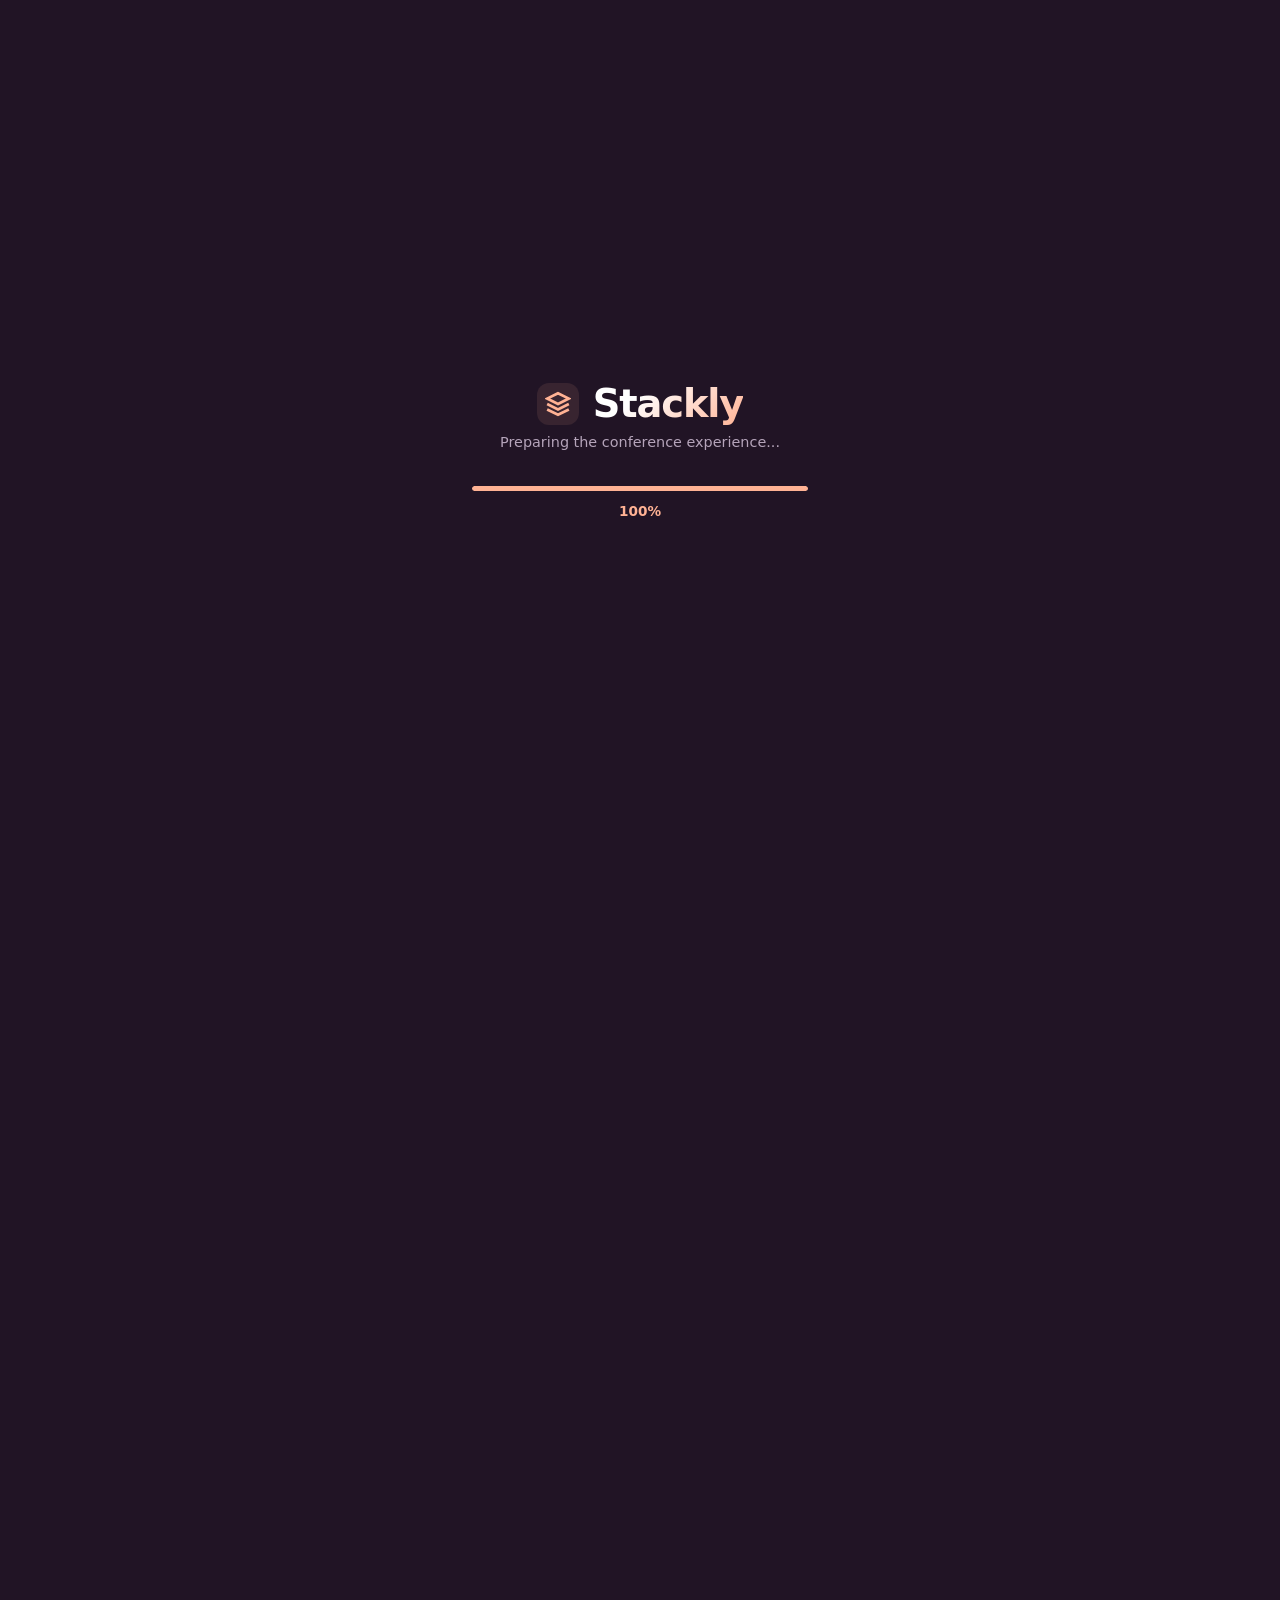
==== index.html @ a10da37a "Initial commit" ====
<!DOCTYPE html>
<html lang="en">
<head>
    <meta charset="UTF-8">
    <meta name="viewport" content="width=device-width, initial-scale=1.0">
    <title>Stackly - Event Experience</title>
    <link rel="stylesheet" href="style.css">
</head>
<body>
    <!-- Floating Vector Icons Background -->
    <div class="floating-icons-container">
        <svg class="float-icon icon-1" viewBox="0 0 24 24" fill="none" stroke="currentColor" stroke-width="1.5"><path d="M16 18l6-6-6-6M8 6l-6 6 6 6"/></svg>
        <svg class="float-icon icon-2" viewBox="0 0 24 24" fill="none" stroke="currentColor" stroke-width="1.5"><ellipse cx="12" cy="5" rx="9" ry="3"/><path d="M21 12c0 1.66-4 3-9 3s-9-1.34-9-3"/><path d="M3 5v14c0 1.66 4 3 9 3s9-1.34 9-3V5"/></svg>
        <svg class="float-icon icon-3" viewBox="0 0 24 24" fill="none" stroke="currentColor" stroke-width="1.5"><path d="M12 2L2 7l10 5 10-5-10-5zM2 17l10 5 10-5M2 12l10 5 10-5"/></svg>
        <svg class="float-icon icon-4" viewBox="0 0 24 24" fill="none" stroke="currentColor" stroke-width="1.5"><rect x="2" y="2" width="20" height="8" rx="2" ry="2"/><rect x="2" y="14" width="20" height="8" rx="2" ry="2"/><line x1="6" y1="6" x2="6.01" y2="6"/><line x1="6" y1="18" x2="6.01" y2="18"/></svg>
        <svg class="float-icon icon-5" viewBox="0 0 24 24" fill="none" stroke="currentColor" stroke-width="1.5"><path d="M13 2L3 14h9l-1 8 10-12h-9l1-8z"/></svg>
    </div>

    <!-- Preloader Overlay View -->
    <div class="preloader-overlay" id="preloaderOverlay">
        <div class="loader-content">
            <div class="brand-wrapper">
                <div class="brand-logo-loader">
                    <svg viewBox="0 0 24 24" fill="none" stroke="#FFB294" stroke-width="2.5"><path d="M12 2L2 7l10 5 10-5-10-5zM2 17l10 5 10-5M2 12l10 5 10-5"/></svg>
                </div>
                <h1 class="brand-name-loader">Stackly</h1>
            </div>
            <p class="loading-status">Preparing the conference experience...</p>
            <div class="progress-bar-container">
                <div class="progress-bar-fill" id="progressFill"></div>
            </div>
            <div class="percentage" id="percentageText">0%</div>
        </div>
    </div>

    <!-- Main Workspace (Hidden Initially, Revealed Post-Load) -->
    <div class="app-workspace" id="appWorkspace">
        <!-- Floating Transparent Header -->
        <header class="main-header">
            <div class="header-inner">
                <!-- Brand Logo (Img tag references the page loop) -->
                <a href="#" class="logo-link" onclick="window.location.reload(); return false;">
                    <img src="data:image/svg+xml;utf8,<svg xmlns='http://w3.org' viewBox='0 0 24 24' fill='none' stroke='%23FFB294' stroke-width='2.5'><path d='M12 2L2 7l10 5 10-5-10-5zM2 17l10 5 10-5M2 12l10 5 10-5'/></svg>" alt="Stackly Logo" class="brand-img">
                    <span class="brand-logo-text">Stackly</span>
                </a>

                <!-- Responsive Navigation Drawer -->
                <nav class="nav-menu-container" id="navMenuContainer">
                    <ul class="nav-list">
                        <li><a href="#home" class="nav-item active">Home</a></li>
                        <li><a href="#schedule" class="nav-item">Schedule</a></li>
                        <li><a href="#speakers" class="nav-item">Speakers</a></li>
                        <li><a href="#pricing" class="nav-item">Tickets</a></li>
                        <li><a href="#venue" class="nav-item">Venue</a></li>
                    </ul>
                </nav>

                <!-- Auth Action Workspace -->
                <div class="auth-wrapper">
                    <button class="auth-btn">Register Pass</button>
                    <!-- Mobile Hamburger Menu Button -->
                    <button class="hamburger-toggle" id="hamburgerToggle" aria-label="Toggle navigation Menu">
                        <span class="bar bar-top"></span>
                        <span class="bar bar-mid"></span>
                        <span class="bar bar-bot"></span>
                    </button>
                </div>
            </div>
        </header>

       
   

    <script>
document.addEventListener("DOMContentLoaded", () => {

    // =========================================================
    // 0. PRELOADER SCROLL LOCK
    // =========================================================
    // Prevent scrolling while the preloader is visible
    document.body.classList.add("preloader-active");


    // =========================================================
    // 1. DOM Elements Mapping
    // =========================================================
    const progressFill = document.getElementById("progressFill");
    const percentageText = document.getElementById("percentageText");
    const preloaderOverlay = document.getElementById("preloaderOverlay");
    const appWorkspace = document.getElementById("appWorkspace");


    // =========================================================
    // 2. Timeline Variables (2 Seconds)
    // =========================================================
    const duration = 2000;
    const intervalTime = 20;
    const totalSteps = duration / intervalTime;
    let currentStep = 0;


    // =========================================================
    // 3. Preloader Progress Loop Execution
    // =========================================================
    const loadingInterval = setInterval(() => {

        currentStep++;

        const progress = Math.min(
            (currentStep / totalSteps) * 100,
            100
        );


        // Update progress bar
        if (progressFill) {
            progressFill.style.width = `${progress}%`;
        }


        // Update percentage
        if (percentageText) {
            percentageText.textContent = `${Math.floor(progress)}%`;
        }


        // =====================================================
        // Loading Complete
        // =====================================================
        if (currentStep >= totalSteps) {

            clearInterval(loadingInterval);


            // Small delay before starting exit animation
            setTimeout(() => {

                // Fade and slightly scale the preloader
                if (preloaderOverlay) {

                    preloaderOverlay.style.opacity = "0";
                    preloaderOverlay.style.transform = "scale(1.03)";
                }


                // Wait for fade animation to complete
                setTimeout(() => {

                    // Remove preloader from display
                    if (preloaderOverlay) {
                        preloaderOverlay.style.display = "none";
                    }


                    // =================================================
                    // ENABLE PAGE SCROLLING
                    // =================================================
                    document.body.classList.remove("preloader-active");
                    document.body.classList.add("preloader-finished");


                    // =================================================
                    // REVEAL MAIN WORKSPACE
                    // =================================================
                    if (appWorkspace) {

                        appWorkspace.style.opacity = "1";

                        // Trigger feature card reveal animation
                        initializeHeroFeatures();
                    }

                }, 500);

            }, 150);
        }

    }, intervalTime);


    // =========================================================
    // 4. Staggered Feature Entry Sequence
    // =========================================================
    function initializeHeroFeatures() {

        const cards = document.querySelectorAll(".feature-card");


        cards.forEach((card, index) => {

            setTimeout(() => {

                card.classList.add("reveal");

            }, (index + 1) * 200);

        });
    }


    // =========================================================
    // 5. Navigation Menu Active & Mobile Toggle Logic
    // =========================================================
    const navItems = document.querySelectorAll(".nav-item");
    const hamburgerToggle = document.getElementById("hamburgerToggle");
    const navMenuContainer = document.getElementById("navMenuContainer");


    // =========================================================
    // Navigation Item Click
    // =========================================================
    navItems.forEach(item => {

        item.addEventListener("click", (e) => {

            // Remove active state from current item
            document
                .querySelector(".nav-item.active")
                ?.classList.remove("active");


            // Add active state to clicked item
            e.currentTarget.classList.add("active");


            // Close mobile navigation
            if (hamburgerToggle && navMenuContainer) {

                hamburgerToggle.classList.remove("open");
                navMenuContainer.classList.remove("open");
            }

        });

    });


    // =========================================================
    // 6. Mobile Hamburger Toggle
    // =========================================================
    if (hamburgerToggle && navMenuContainer) {

        hamburgerToggle.addEventListener("click", () => {

            hamburgerToggle.classList.toggle("open");
            navMenuContainer.classList.toggle("open");

        });

    }

});
    </script>

    

   <section class="hero-section">
    <div class="hero-container">
        <!-- Left Column: Word-by-word title and paragraph -->
        <div class="hero-text-content">
            <h1 class="hero-title">
                <span>Shifting</span> <span>Perspectives,</span> <span>Building</span> <span>Tomorrow</span>
            </h1>
            <p class="hero-paragraph">
                Join global engineering minds at Stackly 2026. Discover modern visual ecosystems, next-generation development lifecycles, and scalable design architectures built for tomorrow's open web.
            </p>
            <div class="hero-cta-group">
                <a href="#tickets" class="cta-btn cta-primary">Secure Access</a>
                <a href="#schedule" class="cta-btn cta-secondary">Explore Tracks</a>
            </div>
        </div>

        <!-- Right Column: Video Tag Showcase -->
        <div class="hero-visual-content">
            <div class="video-card-wrapper">
                <video class="hero-showcase-video" autoplay loop muted playsinline>
                    <source src="https://mixkit.co" type="video/mp4">
                    Your browser does not support the video tag.
                </video>
            </div>
        </div>
    </div>

    <!-- Bottom Features Grid (Vector Icons Reveal One-by-One) -->
    <div class="features-grid">
        <div class="feature-card">
            <div class="feature-icon-wrapper">
                <svg viewBox="0 0 24 24" fill="none" stroke="currentColor" stroke-width="2"><path d="M12 22c5.523 0 10-4.477 10-10S17.523 2 12 2 2 6.477 2 12s4.477 10 10 10z"/><path d="M12 6v6l4 2"/></svg>
            </div>
            <h3 class="feature-title">3 Days of Keynotes</h3>
            <p class="feature-desc">40+ speaker sessions spanning critical stack transformations.</p>
        </div>

        <div class="feature-card">
            <div class="feature-icon-wrapper">
                <svg viewBox="0 0 24 24" fill="none" stroke="currentColor" stroke-width="2"><path d="M17 21v-2a4 4 0 0 0-4-4H5a4 4 0 0 0-4 4v2"/><circle cx="9" cy="7" r="4"/><path d="M23 21v-2a4 4 0 0 0-3-3.87"/><path d="M16 3.13a4 4 0 0 1 0 7.75"/></svg>
            </div>
            <h3 class="feature-title">Global Networking</h3>
            <p class="feature-desc">Connect directly with 5,000+ enterprise software architects.</p>
        </div>

        <div class="feature-card">
            <div class="feature-icon-wrapper">
                <svg viewBox="0 0 24 24" fill="none" stroke="currentColor" stroke-width="2"><polyline points="22 12 18 12 15 21 9 3 6 12 2 12"/></svg>
            </div>
            <h3 class="feature-title">Interactive Labs</h3>
            <p class="feature-desc">Hands-on diagnostic hackathons led by production engineers.</p>
        </div>
    </div>
</section>

<style>
    /* Core Styling Rules (Ensure parent container font-family is 'Inter') */
.hero-section {
    display: flex;
    flex-direction: column;
    gap: 4rem;
    width: 100%;
    max-width: 1200px;
    margin: 0 auto;
    padding: 150px 0;
}

.hero-container {
    display: grid;
    grid-template-columns: 1.2fr 0.8fr;
    gap: 3rem;
    align-items: center;
    width: 100%;
}

.hero-text-content {
    display: flex;
    flex-direction: column;
    align-items: flex-start;
}

/* Word-by-word bottom stagger animation setup */
.hero-title {
    font-size: 3.5rem;
    font-weight: 800;
    line-height: 1.1;
    letter-spacing: -0.04em;
    margin-bottom: 1.5rem;
    color: #ffffff;
    display: flex;
    flex-wrap: wrap;
    gap: 0 12px;
    overflow: hidden;
}

.hero-title span {
    display: inline-block;
    transform: translateY(100%);
    opacity: 0;
    background: linear-gradient(135deg, #ffffff 60%, #ffb294 100%);
    -webkit-background-clip: text;
    -webkit-text-fill-color: transparent;
    animation: wordReveal 0.6s cubic-bezier(0.16, 1, 0.3, 1) forwards;
}

.hero-title span:nth-child(1) { animation-delay: 0.1s; }
.hero-title span:nth-child(2) { animation-delay: 0.2s; }
.hero-title span:nth-child(3) { animation-delay: 0.3s; }
.hero-title span:nth-child(4) { animation-delay: 0.4s; }

@keyframes wordReveal {
    to { transform: translateY(0); opacity: 1; }
}

/* Paragraph Hover Slide Transformation */
.hero-paragraph {
    font-size: 1.1rem;
    line-height: 1.6;
    color: #b5a4ba;
    margin-bottom: 2.5rem;
    max-width: 560px;
    cursor: default;
    transition: color 0.3s ease, transform 0.3s ease;
}

.hero-paragraph:hover {
    color: #ffffff;
    transform: translateX(4px);
}

/* Floating Actions Area */
.hero-cta-group {
    display: flex;
    gap: 1.2rem;
}

.cta-btn {
    text-decoration: none;
    padding: 0.9rem 2rem;
    font-size: 1rem;
    font-weight: 600;
    border-radius: 50px;
    transition: all 0.4s cubic-bezier(0.16, 1, 0.3, 1);
    animation: subtleFloat 4s ease-in-out infinite alternate;
}

.cta-primary {
    background: #ffb294;
    color: #211425;
    box-shadow: 0 8px 24px rgba(255, 178, 148, 0.2);
}

.cta-primary:hover {
    transform: translateY(-4px);
    box-shadow: 0 12px 28px rgba(255, 178, 148, 0.4);
}

.cta-secondary {
    background: rgba(255, 255, 255, 0.03);
    color: #ffffff;
    border: 1px solid rgba(255, 255, 255, 0.1);
    animation-delay: 0.5s;
}

.cta-secondary:hover {
    background: rgba(255, 255, 255, 0.08);
    border-color: #ffb294;
    transform: translateY(-4px);
}

@keyframes subtleFloat {
    0% { transform: translateY(0px); }
    100% { transform: translateY(-6px); }
}

/* Video Wrapper Card */
.hero-visual-content {
    width: 100%;
}

.video-card-wrapper {
    border-radius: 20px;
    overflow: hidden;
    background: rgba(255, 255, 255, 0.02);
    border: 1px solid rgba(255, 255, 255, 0.05);
    box-shadow: 0 20px 50px rgba(0, 0, 0, 0.3);
    aspect-ratio: 4 / 3;
    display: flex;
}

.hero-showcase-video {
    width: 100%;
    height: 100%;
    object-fit: cover;
}

/* Features Staggered Grid Setup */
.features-grid {
    display: grid;
    grid-template-columns: repeat(3, 1fr);
    gap: 2rem;
    width: 100%;
}

.feature-card {
    background: rgba(255, 255, 255, 0.02);
    border: 1px solid rgba(255, 255, 255, 0.04);
    border-radius: 16px;
    padding: 2rem;
    opacity: 0;
    transform: translateY(24px);
}

.feature-card.reveal {
    opacity: 1;
    transform: translateY(0);
    transition: opacity 0.6s ease-out, transform 0.6s ease-out;
}

.feature-card:hover {
    background: rgba(255, 255, 255, 0.04);
    border-color: rgba(255, 178, 148, 0.2);
    transform: translateY(-4px);
}

.feature-icon-wrapper {
    width: 44px;
    height: 44px;
    background: rgba(255, 178, 148, 0.1);
    color: #ffb294;
    border-radius: 10px;
    display: flex;
    align-items: center;
    justify-content: center;
    margin-bottom: 1.2rem;
    padding: 10px;
}

.feature-title {
    font-size: 1.2rem;
    font-weight: 700;
    margin-bottom: 0.5rem;
    color: #ffffff;
}

.feature-desc {
    font-size: 0.95rem;
    color: #b5a4ba;
    line-height: 1.5;
}

/* Responsive Structural Breakpoints */
@media (max-width: 992px) {
    .hero-container { grid-template-columns: 1fr; gap: 3rem; }
    .hero-title { font-size: 3rem; }
    .hero-text-content { align-items: center; text-align: center; }
    .hero-paragraph { margin-left: auto; margin-right: auto; }
    .hero-cta-group { justify-content: center; }
}

@media (max-width: 768px) {
    .features-grid { grid-template-columns: 1fr; gap: 1.5rem; }
    .hero-title { font-size: 2.3rem; }
}

</style>

<script>
    // Execute card reveal trigger logic
function initializeHeroFeatures() {
    const cards = document.querySelectorAll('.feature-card');
    cards.forEach((card, index) => {
        setTimeout(() => {
            card.classList.add('reveal');
        }, (index + 1) * 200); // 200ms consecutive element delay
    });
}

// Call this function when the host layout container mounts or when the window loads
window.addEventListener("load", initializeHeroFeatures);

</script>

<section class="carousel-section">
    <!-- Letter-by-Letter Scroll Triggered Title -->
    <h2 class="scroll-title" id="scrollTitle">Featured Events</h2>

    <!-- Infinite Scrolling Viewport Container -->
    <div class="carousel-viewport">
        <div class="carousel-track">
            <!-- Set 1 of Images -->
            <div class="carousel-item">
                <img src="https://unsplash.com" alt="Event Open">
                <div class="item-overlay"><span>STK 2026</span></div>
            </div>
            <div class="carousel-item">
                <img src="https://unsplash.com" alt="Keynote Arena">
                <div class="item-overlay"><span>DEV CON</span></div>
            </div>
            <div class="carousel-item">
                <img src="https://unsplash.com" alt="Panel Discussion">
                <div class="item-overlay"><span>WEB STACK</span></div>
            </div>
            <div class="carousel-item">
                <img src="https://unsplash.com" alt="Workshop Session">
                <div class="item-overlay"><span>AI SUMMIT</span></div>
            </div>
            <div class="carousel-item">
                <img src="https://unsplash.com" alt="Cyber Security">
                <div class="item-overlay"><span>CYBER LAB</span></div>
            </div>
            <div class="carousel-item">
                <img src="https://unsplash.com" alt="Afterparty Concert">
                <div class="item-overlay"><span>NET GLOW</span></div>
            </div>

            <!-- Set 2 (Duplicate clone set for perfect zero-gap infinite looping loop) -->
            <div class="carousel-item">
                <img src="https://unsplash.com" alt="Event Open">
                <div class="item-overlay"><span>STK 2026</span></div>
            </div>
            <div class="carousel-item">
                <img src="https://unsplash.com" alt="Keynote Arena">
                <div class="item-overlay"><span>DEV CON</span></div>
            </div>
            <div class="carousel-item">
                <img src="https://unsplash.com" alt="Panel Discussion">
                <div class="item-overlay"><span>WEB STACK</span></div>
            </div>
            <div class="carousel-item">
                <img src="https://unsplash.com" alt="Workshop Session">
                <div class="item-overlay"><span>AI SUMMIT</span></div>
            </div>
            <div class="carousel-item">
                <img src="https://unsplash.com" alt="Cyber Security">
                <div class="item-overlay"><span>CYBER LAB</span></div>
            </div>
            <div class="carousel-item">
                <img src="https://unsplash.com" alt="Afterparty Concert">
                <div class="item-overlay"><span>NET GLOW</span></div>
            </div>
        </div>
    </div>
</section>
<style>
    /* Container Spacing Configurations */
.carousel-section {
    width: 100%;
    max-width: 100%;
    padding: 10px 0 30px 0; /* Exact padding requested */
    background: transparent;
    display: flex;
    flex-direction: column;
    align-items: center;
    gap: 2.5rem;
    overflow: hidden;
}

/* Scroll Animated Title Baseline */
.scroll-title {
    font-size: 2.5rem;
    font-weight: 800;
    letter-spacing: -0.03em;
    color: #ffffff;
    text-align: center;
    display: flex;
    flex-wrap: wrap;
    justify-content: center;
    gap: 0 2px;
}

.scroll-title span {
    display: inline-block;
    opacity: 0.1;
    transform: translateY(10px);
    transition: opacity 0.45s ease, transform 0.45s ease;
}

.scroll-title span.active {
    opacity: 1;
    transform: translateY(0);
    text-shadow: 0 0 15px rgba(255, 178, 148, 0.4);
}

/* Outer Shell Viewport Boundary Mask */
.carousel-viewport {
    width: 100%;
    overflow: hidden;
    position: relative;
    padding: 20px 0;
}

/* Continuous Horizontal Linear Track Loop Animation */
.carousel-track {
    display: flex;
    width: max-content;
    gap: 2rem;
    animation: infiniteScrollLoop 30s linear infinite;
}

@keyframes infiniteScrollLoop {
    0% { transform: translate3d(0, 0, 0); }
    100% { transform: translate3d(-50%, 0, 0); } /* Seamless duplicate shift transition */
}

/* Pauses continuous scroll completely on mouse container hover */
.carousel-track:hover {
    animation-play-state: paused;
}

/* Individual Circular Capsule Items */
.carousel-item {
    position: relative;
    width: 130px;
    height: 130px;
    border-radius: 50%;
    flex-shrink: 0;
    cursor: pointer;
    background-color: #1a0f1d;
    border: 3px solid rgba(255, 178, 148, 0.15);
    transition: transform 0.4s cubic-bezier(0.16, 1, 0.3, 1), opacity 0.4s ease, border-color 0.4s ease;
}

.carousel-item img {
    width: 100%;
    height: 100%;
    object-fit: cover;
    border-radius: 50%;
    display: block;
    transition: filter 0.4s ease;
    filter: brightness(0.5) grayscale(0.3);
}

/* Centered Text Overlay Shell */
.item-overlay {
    position: absolute;
    top: 0;
    left: 0;
    width: 100%;
    height: 100%;
    border-radius: 50%;
    display: flex;
    align-items: center;
    justify-content: center;
    z-index: 5;
    pointer-events: none;
}

.item-overlay span {
    color: #ffb294; /* Peach Accent Family */
    font-size: 0.85rem;
    font-weight: 800;
    letter-spacing: 0.06em;
    text-align: center;
    padding: 0 10px;
    white-space: normal;
    word-break: break-word;
    opacity: 0;
    transform: scale(0.85);
    transition: opacity 0.35s ease, transform 0.35s cubic-bezier(0.16, 1, 0.3, 1);
    text-shadow: 0 2px 8px rgba(0, 0, 0, 0.9);
}

/* Dimming Mask Applied Across Global Track Siblings */
.carousel-track:hover .carousel-item {
    opacity: 0.3;
}

/* Highlighting Active Hover Target Entity */
.carousel-track .carousel-item:hover {
    opacity: 1 !important;
    transform: scale(1.15);
    border-color: #ffb294;
    box-shadow: 0 0 25px rgba(255, 178, 148, 0.6);
}

.carousel-track .carousel-item:hover img {
    filter: brightness(0.9) grayscale(0);
}

.carousel-track .carousel-item:hover .item-overlay span {
    opacity: 1;
    transform: scale(1);
}

/* Responsive Scaling Breakpoints */
@media (max-width: 768px) {
    .carousel-section { padding: 40px 0 20px 0; }
    .carousel-item { width: 100px; height: 100px; }
    .item-overlay span { font-size: 0.75rem; }
    .scroll-title { font-size: 1.8rem; }
}

</style>

<script>
    document.addEventListener("DOMContentLoaded", () => {
    // 1. Staggered Character Parsing Engine
    const titleElement = document.getElementById("scrollTitle");
    if (titleElement) {
        const words = titleElement.textContent.split(" ");
        titleElement.textContent = ""; // Clear plain text block
        
        words.forEach((word, wIdx) => {
            const wordContainer = document.createElement("div");
            wordContainer.style.display = "inline-block";
            wordContainer.style.whiteSpace = "nowrap";
            
            [...word].forEach(char => {
                const span = document.createElement("span");
                span.textContent = char;
                wordContainer.appendChild(span);
            });
            
            titleElement.appendChild(wordContainer);
            
            // Append visual spaces between individual words
            if (wIdx < words.length - 1) {
                const space = document.createElement("span");
                space.innerHTML = "&nbsp;";
                titleElement.appendChild(space);
            }
        });
    }

    // 2. Window Scroll Position Intersection Evaluator
    const scrollContainer = document.querySelector(".content-body") || window;
    const targetSpans = document.querySelectorAll(".scroll-title span");

    function evaluateScrollReveal() {
        targetSpans.forEach((span, index) => {
            const rect = span.getBoundingClientRect();
            // Triggers transition state once elements clear bottom border bounds
            if (rect.top < window.innerHeight * 0.9) {
                setTimeout(() => {
                    span.classList.add("active");
                }, index * 35); // Constant speed animation index delay stepping
            }
        });
    }

    // Listener registrations across viewport scroll boundaries
    scrollContainer.addEventListener("scroll", evaluateScrollReveal);
    // Safety check execution pass to check for viewport items arriving initialized
    setTimeout(evaluateScrollReveal, 400);
});

</script>

<section class="services-section">
    <!-- Word-by-word Scroll Triggered Title -->
    <h2 class="services-title" id="servicesTitle">Our Event Formats</h2>

    <!-- Mosaic Grid Matrix (7 Cards, No Gaps) -->
    <div class="services-grid" id="servicesGrid">
        
        <!-- Card 1: Left Top -->
        <div class="service-card fly-left">
            <div class="card-image-wrapper">
                <img src="https://unsplash.com" alt="Tech Conferences">
                <div class="card-hover-overlay">
                    <a href="404.html" class="book-event-btn">Book Pass</a>
                </div>
            </div>
            <div class="card-info">
                <h3>Flagship Conferences</h3>
            </div>
        </div>

        <!-- Card 2: Center Top -->
        <div class="service-card fly-top">
            <div class="card-image-wrapper">
                <img src="https://unsplash.com" alt="Deep-Dive Seminars">
                <div class="card-hover-overlay">
                    <a href="404.html" class="book-event-btn">Book Pass</a>
                </div>
            </div>
            <div class="card-info">
                <h3>Technical Seminars</h3>
            </div>
        </div>

        <!-- Card 3: Right Top -->
        <div class="service-card fly-right">
            <div class="card-image-wrapper">
                <img src="https://unsplash.com" alt="Product Keynotes">
                <div class="card-hover-overlay">
                    <a href="404.html" class="book-event-btn">Book Pass</a>
                </div>
            </div>
            <div class="card-info">
                <h3>Product Keynotes</h3>
            </div>
        </div>

        <!-- Card 4: Left Mid -->
        <div class="service-card fly-left">
            <div class="card-image-wrapper">
                <img src="https://unsplash.com" alt="Networking Gala">
                <div class="card-hover-overlay">
                    <a href="404.html" class="book-event-btn">Book Pass</a>
                </div>
            </div>
            <div class="card-info">
                <h3>Networking Galas</h3>
            </div>
        </div>

        <!-- Card 5: Right Long Card -->
        <div class="service-card fly-right">
            <div class="card-image-wrapper">
                <img src="https://unsplash.com" alt="Hybrid Virtual Tracks">
                <div class="card-hover-overlay">
                    <a href="404.html" class="book-event-btn">Book Pass</a>
                </div>
            </div>
            <div class="card-info">
                <h3>Hybrid Global Tracks</h3>
            </div>
        </div>

        <!-- Card 6: Left Bottom -->
        <div class="service-card fly-bottom">
            <div class="card-image-wrapper">
                <img src="https://unsplash.com" alt="Custom Hackathons">
                <div class="card-hover-overlay">
                    <a href="404.html" class="book-event-btn">Book Pass</a>
                </div>
            </div>
            <div class="card-info">
                <h3>Custom Hackathons</h3>
            </div>
        </div>

        <!-- Card 7: Center Bottom (Fills the gap perfectly) -->
        <div class="service-card fly-bottom">
            <div class="card-image-wrapper">
                <img src="https://unsplash.com" alt="Enterprise Summits">
                <div class="card-hover-overlay">
                    <a href="404.html" class="book-event-btn">Book Pass</a>
                </div>
            </div>
            <div class="card-info">
                <h3>Enterprise Summits</h3>
            </div>
        </div>

    </div>
</section>

<style>
    /* Section Base Container Styling */
.services-section {
    width: 100%;
    max-width: 1200px;
    margin: 0 auto;
    padding: 50px 2rem 30px 2rem; /* Strict 50px top, 30px bottom padding constraints */
    background: transparent;
    display: flex;
    flex-direction: column;
    gap: 3rem;
    overflow: hidden;
    font-family: 'Inter', system-ui, sans-serif;
}

/* Word-by-word Reveal Header Style */
.services-title {
    font-size: 2.6rem;
    font-weight: 800;
    letter-spacing: -0.04em;
    color: #ffffff;
    text-align: center;
    display: flex;
    flex-wrap: wrap;
    justify-content: center;
    gap: 0 10px;
}

.services-title span {
    display: inline-block;
    opacity: 0;
    transform: translateY(20px);
    transition: opacity 0.5s cubic-bezier(0.16, 1, 0.3, 1), transform 0.5s cubic-bezier(0.16, 1, 0.3, 1);
    background: linear-gradient(135deg, #ffffff 40%, #ffb294 100%);
    -webkit-background-clip: text;
    -webkit-text-fill-color: transparent;
}

.services-title span.reveal {
    opacity: 1;
    transform: translateY(0);
}

/* Tight Continuous Grid Layout Framework */
.services-grid {
    display: grid;
    grid-template-columns: repeat(6, 1fr);
    grid-auto-rows: minmax(220px, auto);
    gap: 1.5rem;
    width: 100%;
}

/* Grid Cell Geometry Balancing Layout Formats */
.services-grid .service-card:nth-child(1) { grid-column: span 2; grid-row: span 2; }
.services-grid .service-card:nth-child(2) { grid-column: span 2; grid-row: span 1; }
.services-grid .service-card:nth-child(3) { grid-column: span 2; grid-row: span 1; }
.services-grid .service-card:nth-child(4) { grid-column: span 2; grid-row: span 1; }
.services-grid .service-card:nth-child(5) { grid-column: span 2; grid-row: span 2; }
.services-grid .service-card:nth-child(6) { grid-column: span 2; grid-row: span 1; }
.services-grid .service-card:nth-child(7) { grid-column: span 2; grid-row: span 1; } /* Locks centered perfectly in row 3 */

/* Card Element System Blueprint */
.service-card {
    background: rgba(255, 255, 255, 0.02);
    border: 1px solid rgba(255, 255, 255, 0.04);
    border-radius: 16px;
    overflow: hidden;
    display: flex;
    flex-direction: column;
    box-shadow: 0 10px 30px rgba(0, 0, 0, 0.2);
    transition: transform 0.4s cubic-bezier(0.16, 1, 0.3, 1), border-color 0.4s ease, box-shadow 0.4s ease;
    opacity: 0; /* Hidden initially for entrance scripts */
}

.card-image-wrapper {
    position: relative;
    width: 100%;
    flex: 1;
    height: 100%;
    min-height: 160px;
    overflow: hidden;
    background: #190f1d;
}

.card-image-wrapper img {
    width: 100%;
    height: 100%;
    object-fit: cover;
    display: block;
    transition: transform 0.6s cubic-bezier(0.16, 1, 0.3, 1), filter 0.4s ease;
    filter: brightness(0.7);
}

.card-info {
    padding: 1.2rem;
    background: rgba(33, 20, 37, 0.95);
    border-top: 1px solid rgba(255, 255, 255, 0.03);
    text-align: center;
}

.card-info h3 {
    font-size: 1.15rem;
    font-weight: 700;
    color: #ffffff;
    letter-spacing: -0.01em;
    transition: color 0.3s ease;
}

/* Hover Actions & Glow Matrix Rules */
.service-card:hover {
    transform: translateY(-5px);
    border-color: #ffb294; /* Peach Family Accent Glow Border */
    box-shadow: 0 0 30px rgba(255, 178, 148, 0.25);
}

.service-card:hover .card-image-wrapper img {
    transform: scale(1.06);
    filter: brightness(0.5);
}

.service-card:hover .card-info h3 {
    color: #ffb294;
}

/* Book Event CTA Button Overlay Structure */
.card-hover-overlay {
    position: absolute;
    top: 0;
    left: 0;
    width: 100%;
    height: 100%;
    background: rgba(33, 20, 37, 0.4);
    display: flex;
    align-items: center;
    justify-content: center;
    opacity: 0;
    transition: opacity 0.35s ease;
    z-index: 5;
}

.book-event-btn {
    text-decoration: none;
    background: #ffb294;
    color: #211425;
    padding: 0.75rem 1.5rem;
    font-size: 0.9rem;
    font-weight: 700;
    border-radius: 30px;
    transform: translateY(15px) scale(0.9);
    transition: transform 0.4s cubic-bezier(0.16, 1, 0.3, 1), background-color 0.3s ease, box-shadow 0.3s ease;
    box-shadow: 0 8px 20px rgba(255, 178, 148, 0.3);
}

.book-event-btn:hover {
    background: #ffffff;
    box-shadow: 0 10px 25px rgba(255, 255, 255, 0.4);
    transform: translateY(15px) scale(1);
}

.service-card:hover .card-hover-overlay { opacity: 1; }
.service-card:hover .book-event-btn { transform: translateY(0) scale(1); }

/* Scroll Fly-In Transition Directives */
.service-card.animate-in {
    opacity: 1 !important;
    transform: translate(0, 0) scale(1) !important;
    transition: opacity 0.8s cubic-bezier(0.16, 1, 0.3, 1), transform 0.8s cubic-bezier(0.16, 1, 0.3, 1);
}

.fly-left { transform: translateX(-80px); }
.fly-right { transform: translateX(80px); }
.fly-top { transform: translateY(-80px); }
.fly-bottom { transform: translateY(80px); }

/* Responsive Adjustments */
@media (max-width: 992px) {
    .services-grid { grid-template-columns: repeat(4, 1fr); }
    .services-grid .service-card:nth-child(1) { grid-column: span 2; grid-row: span 1; }
    .services-grid .service-card:nth-child(5) { grid-column: span 2; grid-row: span 1; }
    .services-grid .service-card:nth-child(7) { grid-column: span 4; grid-row: span 1; }
}

@media (max-width: 768px) {
    .services-section { padding: 40px 1.5rem 20px 1.5rem; }
    .services-grid { display: flex; flex-direction: column; gap: 1.5rem; }
    .services-title { font-size: 2rem; }
    .card-image-wrapper { min-height: 180px; }
    .fly-left, .fly-right, .fly-top, .fly-bottom { transform: translateY(40px); }
}

</style>

<script>
    document.addEventListener("DOMContentLoaded", () => {
    // 1. Split Title string array into animatable words 
    const titleElement = document.getElementById("servicesTitle");
    if (titleElement) {
        const words = titleElement.textContent.split(" ");
        titleElement.textContent = ""; 
        
        words.forEach(word => {
            const span = document.createElement("span");
            span.textContent = word;
            titleElement.appendChild(span);
        });
    }

    // Set scroll target wrapper context defaults (falls back to viewport if frame is window object)
    const scrollContainer = document.querySelector(".content-body") || window;
    const titleSpans = document.querySelectorAll(".services-title span");
    const serviceCards = document.querySelectorAll(".service-card");

    function executeScrollAnimations() {
        const triggerPoint = window.innerHeight * 0.88;

        // Word-by-word title expansion loop
        titleSpans.forEach((span, index) => {
            const rect = span.getBoundingClientRect();
            if (rect.top < triggerPoint) {
                setTimeout(() => {
                    span.classList.add("reveal");
                }, index * 120);
            }
        });

        // Multi-directional grid fly-in cascade loop (processes Cards 1 through 7)
        serviceCards.forEach((card, index) => {
            const rect = card.getBoundingClientRect();
            if (rect.top < triggerPoint) {
                setTimeout(() => {
                    card.classList.add("animate-in");
                }, index * 100); // 100ms offset delay steps
            }
        });
    }

    // Bind scroll execution tracking loops
    scrollContainer.addEventListener("scroll", executeScrollAnimations);
    
    // Initial runtime evaluation pass checking if section renders in bounds immediately
    setTimeout(executeScrollAnimations, 300);
});

</script>

<section class="about-section">
    <div class="about-container">
        
        <!-- Left Column: Image Glides In From Left -->
        <div class="about-visual-side slide-from-left" id="aboutVisualSide">
            <div class="circular-accent-ring">
                <div class="about-image-mask">
                    <img src="https://unsplash.com" alt="About Stackly Conference Speaker">
                </div>
            </div>
        </div>

        <!-- Right Column: Content Matrix -->
        <div class="about-content-side">
            <span class="about-tagline">ABOUT THE ECOSYSTEM</span>
            
            <!-- Title Words Fly in from Left/Right Sides Alternately -->
            <h2 class="about-title" id="aboutTitle">Organize Quality Technical Conventions</h2>
            
            <!-- Paragraphs Rise Up from the Bottom -->
            <p class="about-paragraph rise-from-bottom">
                Stackly is global infrastructure built to unify software engineers, tech pioneers, and design architects. We construct comprehensive physical and digital learning pipelines that enable organizations to exchange production concepts, solve scaling limitations, and deploy stable application structures.
            </p>
            
            <p class="about-paragraph rise-from-bottom">
                Whether you look to scale localized developer clusters or manage multi-track product announcements, our integrated event architecture ensures accessibility, deep interaction analytics, and immersive learning states.
            </p>

            <!-- Floating CTA Actions -->
            <div class="about-cta-group" id="aboutCtaGroup">
                <a href="#explore" class="about-btn btn-filled">Learn more</a>
                <a href="404.html" class="about-btn btn-outlined">Buy Ticket</a>
            </div>
        </div>

    </div>
</section>

<style>
    /* Section Base Container Settings */
.about-section {
    width: 100%;
    max-width: 1200px;
    margin: 0 auto;
    padding: 50px 20px 30px 20px; /* Strict 50px Top, 30px Bottom, and 20px Side Padding Constraints */
    background: transparent;
    font-family: 'Inter', system-ui, sans-serif;
    overflow: hidden;
}

.about-container {
    display: grid;
    grid-template-columns: 0.9fr 1.1fr;
    gap: 3.5rem;
    align-items: center;
    width: 100%;
}

/* Left Visual Column Architecture */
.about-visual-side {
    position: relative;
    display: flex;
    justify-content: center;
    align-items: center;
    width: 100%;
    opacity: 0;
}

/* Image Glides In From Left Side */
.about-visual-side.slide-from-left {
    transform: translateX(-100px);
}

.about-visual-side.animate-in {
    opacity: 1;
    transform: translateX(0);
    transition: opacity 1s cubic-bezier(0.16, 1, 0.3, 1), transform 1s cubic-bezier(0.16, 1, 0.3, 1);
}

/* Layered glowing circular accent matching reference image structure */
.circular-accent-ring {
    position: relative;
    width: 380px;
    height: 380px;
    border-radius: 50%;
    background: radial-gradient(circle, rgba(255, 178, 148, 0.08) 0%, rgba(33, 20, 37, 0) 70%);
    display: flex;
    align-items: center;
    justify-content: center;
    padding: 20px;
}

.about-image-mask {
    width: 100%;
    height: 100%;
    border-radius: 50%;
    overflow: hidden;
    border: 2px solid rgba(255, 178, 148, 0.15);
    box-shadow: 0 15px 45px rgba(0, 0, 0, 0.4);
    background: #1a0f1d;
    transition: transform 0.4s cubic-bezier(0.16, 1, 0.3, 1), border-color 0.4s ease, box-shadow 0.4s ease;
}

.about-image-mask img {
    width: 100%;
    height: 100%;
    object-fit: cover;
    display: block;
    filter: brightness(0.85) contrast(1.05);
    transition: transform 0.5s ease;
}

/* Visual Glow Hover Hooks */
.about-image-mask:hover {
    transform: scale(1.03);
    border-color: #ffb294; 
    box-shadow: 0 0 35px rgba(255, 178, 148, 0.4);
}

.about-image-mask:hover img {
    transform: scale(1.04);
}

/* Right Content Column Architecture */
.about-content-side {
    display: flex;
    flex-direction: column;
    align-items: flex-start;
}

.about-tagline {
    font-size: 0.85rem;
    font-weight: 700;
    color: #ffb294;
    letter-spacing: 0.15em;
    margin-bottom: 0.75rem;
}

/* Word-by-word Title Reveal From Alternating Left/Right Sides */
.about-title {
    font-size: 2.8rem;
    font-weight: 800;
    line-height: 1.15;
    letter-spacing: -0.04em;
    color: #ffffff;
    margin-bottom: 1.5rem;
    display: flex;
    flex-wrap: wrap;
    gap: 0 10px;
    overflow: hidden;
}

.about-title span {
    display: inline-block;
    opacity: 0;
    transition: opacity 0.6s cubic-bezier(0.16, 1, 0.3, 1), transform 0.6s cubic-bezier(0.16, 1, 0.3, 1);
}

/* Stagger initial direction frames */
.about-title span.fly-from-left { transform: translateX(-60px); }
.about-title span.fly-from-right { transform: translateX(60px); }

.about-title span.reveal {
    opacity: 1;
    transform: translateX(0);
}

/* Paragraphs Rise Up from the Bottom */
.about-paragraph {
    font-size: 1.05rem;
    line-height: 1.6;
    color: #b5a4ba;
    margin-bottom: 1.25rem;
    max-width: 540px;
    cursor: default;
    opacity: 0;
    transform: translateY(40px);
    transition: opacity 0.8s cubic-bezier(0.16, 1, 0.3, 1), transform 0.8s cubic-bezier(0.16, 1, 0.3, 1), color 0.3s ease, text-shadow 0.3s ease;
}

/* Interactive Glow Hover Effect to the Paragraph Text */
.about-paragraph:hover {
    color: #ffffff;
    text-shadow: 0 0 10px rgba(255, 255, 255, 0.25);
}

.about-paragraph.animate-in {
    opacity: 1;
    transform: translateY(0);
}

/* Floating Action CTA Button Groups */
.about-cta-group {
    display: flex;
    gap: 1.2rem;
    margin-top: 1.5rem;
    opacity: 0;
    transform: translateY(15px);
    transition: opacity 0.6s ease-out, transform 0.6s ease-out;
}

.about-cta-group.animate-in {
    opacity: 1;
    transform: translateY(0);
    animation: constantFloating 4s ease-in-out infinite alternate;
}

@keyframes constantFloating {
    0% { transform: translateY(0px); }
    100% { transform: translateY(-6px); }
}

.about-btn {
    text-decoration: none;
    padding: 0.85rem 2rem;
    font-size: 0.95rem;
    font-weight: 700;
    border-radius: 30px;
    transition: all 0.3s cubic-bezier(0.16, 1, 0.3, 1);
}

.btn-filled {
    background: #ffb294;
    color: #211425;
    box-shadow: 0 6px 20px rgba(255, 178, 148, 0.15);
}

.btn-filled:hover {
    background: #ffffff;
    box-shadow: 0 8px 25px rgba(255, 255, 255, 0.3);
}

.btn-outlined {
    background: transparent;
    color: #ffffff;
    border: 1.5px solid rgba(255, 255, 255, 0.2);
}

.btn-outlined:hover {
    border-color: #ffb294;
    color: #ffb294;
    box-shadow: 0 0 15px rgba(255, 178, 148, 0.15);
}

/* Responsive Adaptive Viewports with Strict 20px Padding Preservation */
@media (max-width: 992px) {
    .about-container {
        grid-template-columns: 1fr;
        gap: 3rem;
        text-align: center;
    }
    .about-visual-side { order: 2; } 
    .about-content-side { order: 1; align-items: center; }
    .about-title { justify-content: center; font-size: 2.3rem; }
    .about-cta-group { justify-content: center; }
    .circular-accent-ring { width: 320px; height: 320px; }
}

@media (max-width: 576px) {
    .about-section { padding: 40px 20px 20px 20px; }
    .about-title { font-size: 1.9rem; }
    .circular-accent-ring { width: 270px; height: 270px; }
    .about-cta-group { width: 100%; flex-direction: column; gap: 0.8rem; }
    .about-btn { text-align: center; width: 100%; }
}

</style>

<script>
    document.addEventListener("DOMContentLoaded", () => {
    // 1. Split Title string into alternating directional word spans
    const aboutTitle = document.getElementById("aboutTitle");
    if (aboutTitle) {
        const words = aboutTitle.textContent.split(" ");
        aboutTitle.textContent = ""; 
        
        words.forEach((word, index) => {
            const span = document.createElement("span");
            span.textContent = word;
            
            // Alternates sides word-by-word
            if (index % 2 === 0) {
                span.classList.add("fly-from-left");
            } else {
                span.classList.add("fly-from-right");
            }
            
            aboutTitle.appendChild(span);
        });
    }

    // Scroll targets
    const scrollContainer = document.querySelector(".content-body") || window;
    const visualSide = document.getElementById("aboutVisualSide");
    const titleSpans = document.querySelectorAll(".about-title span");
    const paragraphs = document.querySelectorAll(".about-paragraph");
    const ctaGroup = document.getElementById("aboutCtaGroup");

    function executeAboutScrollAnimations() {
        const triggerBounds = window.innerHeight * 0.92;

        // Image glides in from side trigger
        if (visualSide) {
            const rect = visualSide.getBoundingClientRect();
            if (rect.top < triggerBounds) {
                visualSide.classList.add("animate-in");
            }
        }

        // Title expansion words slide in from alternating sides
        titleSpans.forEach((span, index) => {
            const rect = span.getBoundingClientRect();
            if (rect.top < triggerBounds) {
                setTimeout(() => {
                    span.classList.add("reveal");
                }, index * 100);
            }
        });

        // Paragraphs rise up from bottom trigger
        paragraphs.forEach((para, index) => {
            const rect = para.getBoundingClientRect();
            if (rect.top < triggerBounds) {
                setTimeout(() => {
                    para.classList.add("animate-in");
                }, 150 * (index + 1));
            }
        });

        // CTA group reveal trigger
        if (ctaGroup) {
            const rect = ctaGroup.getBoundingClientRect();
            if (rect.top < triggerBounds || (document.body.scrollHeight <= window.innerHeight)) {
                setTimeout(() => {
                    ctaGroup.classList.add("animate-in");
                }, 450);
            }
        }
    }

    // Attach tracking scroll handles
    scrollContainer.addEventListener("scroll", executeAboutScrollAnimations);
    window.addEventListener("scroll", executeAboutScrollAnimations);
    
    // Fallback runner check pass
    setTimeout(executeAboutScrollAnimations, 400);
});

</script>

<section class="countdown-section-fullwidth">
    <!-- Abstract Tech Mesh Background Canvas Overlay -->
    <div class="countdown-bg-overlay"></div>

    <div class="countdown-container">
        <!-- Left Side: Context Meta Data -->
        <div class="countdown-info-side">
            <span class="event-badge">UPCOMING EVENT</span>
            <h2 class="countdown-title" id="countdownTitle">Business Meets Innovation</h2>
            <div class="event-location">
                <svg viewBox="0 0 24 24" fill="none" stroke="currentColor" stroke-width="2" width="18" height="18"><path d="M21 10c0 7-9 13-9 13s-9-6-9-13a9 9 0 0 1 18 0z"/><circle cx="12" cy="10" r="3"/></svg>
                <span>Grand Conference Hall – 881 7th Ave New York, NY</span>
            </div>
        </div>

        <!-- Right Side: Real-Time Active Ticking Grid Widget -->
        <div class="countdown-digits-side" id="countdownTimer">
            <div class="time-block">
                <span class="time-num" id="daysBox">00</span>
                <span class="time-label">DAYS</span>
            </div>
            <div class="time-block">
                <span class="time-num" id="hoursBox">00</span>
                <span class="time-label">HOURS</span>
            </div>
            <div class="time-block">
                <span class="time-num" id="minsBox">00</span>
                <span class="time-label">MINUTES</span>
            </div>
            <div class="time-block">
                <span class="time-num" id="secsBox">00</span>
                <span class="time-label">SECONDS</span>
            </div>
        </div>
    </div>
</section>

<style>
    /* Edge-to-Edge Full-Width Section Shell Wrapper */
.countdown-section-fullwidth {
    position: relative;
    width: 100vw;
    left: 50%;
    right: 50%;
    margin-left: -50vw;
    margin-right: -50vw;
    
    /* Padding settings: Strict 50px top, 30px bottom, with generous side edge clearance */
    padding: 50px 2rem 30px 2rem; 
    
    background: linear-gradient(135deg, #2d1933 0%, #170d1a 100%);
    border-top: 1px solid rgba(255, 178, 148, 0.08);
    border-bottom: 1px solid rgba(255, 178, 148, 0.08);
    box-shadow: 0 20px 50px rgba(0, 0, 0, 0.3);
    overflow: hidden;
    font-family: 'Inter', system-ui, -apple-system, sans-serif;
}

/* Moving Tech Mesh Canvas Layer */
.countdown-bg-overlay {
    position: absolute;
    top: 0;
    left: 0;
    width: 100%;
    height: 100%;
    background-image: radial-gradient(circle at 80% 20%, rgba(255, 178, 148, 0.08) 0%, transparent 50%);
    pointer-events: none;
    z-index: 1;
}

/* Centered Layout Layout Alignment Shield */
.countdown-container {
    position: relative;
    z-index: 2;
    max-width: 1200px; 
    margin: 0 auto;
    display: grid;
    grid-template-columns: 1.1fr 0.9fr;
    gap: 3rem;
    align-items: center;
    width: 100%;
}

/* Left Metadata Layouts */
.countdown-info-side {
    display: flex;
    flex-direction: column;
    align-items: flex-start;
}

.event-badge {
    font-size: 0.85rem;
    font-weight: 700;
    color: #ffb294;
    letter-spacing: 0.15em;
    margin-bottom: 0.75rem;
}

/* Word-by-Word Title Reveal Spaces */
.countdown-title {
    font-size: 2.8rem;
    font-weight: 800;
    line-height: 1.15;
    letter-spacing: -0.03em;
    color: #ffffff;
    margin-bottom: 1.25rem;
    display: flex;
    flex-wrap: wrap;
    gap: 0 12px;
    cursor: default;
    transition: text-shadow 0.3s ease;
}

.countdown-title span {
    display: inline-block;
    opacity: 0;
    transform: translateY(20px);
    transition: opacity 0.5s cubic-bezier(0.16, 1, 0.3, 1), transform 0.5s cubic-bezier(0.16, 1, 0.3, 1);
}

.countdown-title span.reveal {
    opacity: 1;
    transform: translateY(0);
}

.countdown-title:hover {
    text-shadow: 0 0 20px rgba(255, 178, 148, 0.35);
}

.event-location {
    display: flex;
    align-items: center;
    gap: 10px;
    color: #b5a4ba;
    font-size: 0.95rem;
}

.event-location svg {
    color: #ffb294;
    flex-shrink: 0;
}

/* Right Side Counters Matrix Grid */
.countdown-digits-side {
    display: grid;
    grid-template-columns: repeat(4, 1fr);
    gap: 1.5rem;
    width: 100%;
    opacity: 0;
    transform: translateY(30px);
    transition: opacity 0.8s cubic-bezier(0.16, 1, 0.3, 1), transform 0.8s cubic-bezier(0.16, 1, 0.3, 1);
}

.countdown-digits-side.animate-in {
    opacity: 1;
    transform: translateY(0);
}

.time-block {
    display: flex;
    flex-direction: column;
    align-items: center;
    justify-content: center;
    text-align: center;
}

.time-num {
    font-size: 4rem;
    font-weight: 800;
    color: #ffffff;
    line-height: 1;
    margin-bottom: 0.5rem;
    letter-spacing: -0.02em;
    font-variant-numeric: tabular-nums;
    transition: color 0.3s ease, text-shadow 0.3s ease;
}

.time-label {
    font-size: 0.75rem;
    font-weight: 700;
    color: #b5a4ba;
    letter-spacing: 0.1em;
}

.time-block:hover .time-num {
    color: #ffb294;
    text-shadow: 0 0 25px rgba(255, 178, 148, 0.6);
}

/* Mobile Scaling Configurations preserving full viewport alignments */
@media (max-width: 992px) {
    .countdown-container {
        grid-template-columns: 1fr;
        gap: 3.5rem;
        text-align: center;
    }
    .countdown-info-side { align-items: center; }
    .countdown-title { justify-content: center; font-size: 2.4rem; }
    .time-num { font-size: 3.2rem; }
}

@media (max-width: 576px) {
    .countdown-section-fullwidth { padding: 40px 20px 25px 20px; }
    .countdown-title { font-size: 2rem; }
    .countdown-digits-side { gap: 0.75rem; }
    .time-num { font-size: 2.2rem; }
    .time-label { font-size: 0.65rem; letter-spacing: 0.05em; }
}

</style>

<script>
    document.addEventListener("DOMContentLoaded", () => {
    // 1. Text Parsing Structure into Discrete Stagger Spans
    const titleBlock = document.getElementById("countdownTitle");
    if (titleBlock) {
        const words = titleBlock.textContent.split(" ");
        titleBlock.textContent = "";
        
        words.forEach(word => {
            const span = document.createElement("span");
            span.textContent = word;
            titleBlock.appendChild(span);
        });
    }

    // 2. Real-Time Active Ticking Countdown Clock Loop Logic
    // Setting event targets out into the future (e.g. 10 days out from current baseline timestamp)
    const eventTimeDate = new Date().getTime() + (10 * 24 * 60 * 60 * 1000) + (21 * 60 * 60 * 1000);

    const daysBox = document.getElementById("daysBox");
    const hoursBox = document.getElementById("hoursBox");
    const minsBox = document.getElementById("minsBox");
    const secsBox = document.getElementById("secsBox");

    function updateTickingClock() {
        const now = new Date().getTime();
        const difference = eventTimeDate - now;

        if (difference <= 0) {
            clearInterval(clockInterval);
            if(daysBox) daysBox.textContent = "00";
            if(hoursBox) hoursBox.textContent = "00";
            if(minsBox) minsBox.textContent = "00";
            if(secsBox) secsBox.textContent = "00";
            return;
        }

        const days = Math.floor(difference / (1000 * 60 * 60 * 24));
        const hours = Math.floor((difference % (1000 * 60 * 60 * 24)) / (1000 * 60 * 60));
        const minutes = Math.floor((difference % (1000 * 60 * 60)) / (1000 * 60));
        const seconds = Math.floor((difference % (1000 * 60)) / 1000);

        if (daysBox) daysBox.textContent = days < 10 ? "0" + days : days;
        if (hoursBox) hoursBox.textContent = hours < 10 ? "0" + hours : hours;
        if (minsBox) minsBox.textContent = minutes < 10 ? "0" + minutes : minutes;
        if (secsBox) secsBox.textContent = seconds < 10 ? "0" + seconds : seconds;
    }

    updateTickingClock();
    const clockInterval = setInterval(updateTickingClock, 1000);

    // 3. Scroll Intersection Reveal Observer Trackers
    const hostContainer = document.querySelector(".content-body") || window;
    const splitTitleSpans = document.querySelectorAll(".countdown-title span");
    const timerWrapper = document.getElementById("countdownTimer");

    function processScrollTriggerActions() {
        const viewportTriggerHeight = window.innerHeight * 0.92;

        splitTitleSpans.forEach((span, index) => {
            const boundaryRect = span.getBoundingClientRect();
            if (boundaryRect.top < viewportTriggerHeight) {
                setTimeout(() => {
                    span.classList.add("reveal");
                }, index * 100);
            }
        });

        if (timerWrapper) {
            const boundaryRect = timerWrapper.getBoundingClientRect();
            if (boundaryRect.top < viewportTriggerHeight || (document.body.scrollHeight <= window.innerHeight)) {
                setTimeout(() => {
                    timerWrapper.classList.add("animate-in");
                }, 200);
            }
        }
    }

    hostContainer.addEventListener("scroll", processScrollTriggerActions);
    window.addEventListener("scroll", processScrollTriggerActions);
    setTimeout(processScrollTriggerActions, 400);
});

</script>

<section class="speakers-section">
    <!-- Letter-by-Letter Scroll Triggered Title -->
    <h2 class="speakers-main-title" id="speakersMainTitle">Featured Speakers</h2>

    <!-- Dynamic Speakers Card Matrix Container -->
    <div class="speakers-grid">
        
        <!-- Speaker Card 1 -->
        <div class="speaker-capsule-card">
            <div class="speaker-image-frame">
                <img src="https://unsplash.com" alt="Sarah Jenkins">
            </div>
            <div class="speaker-meta-content">
                <h3 class="speaker-name">Sarah Jenkins</h3>
                <p class="speaker-role">Lead Web Architect</p>
                
                <!-- Social Vector Links pointing to 404 tracking -->
                <div class="speaker-social-channels">
                    <a href="404.html" aria-label="Facebook Profile">
                        <svg viewBox="0 0 24 24" fill="none" stroke="currentColor" stroke-width="2"><path d="M18 2h-3a5 5 0 0 0-5 5v3H7v4h3v8h4v-8h3l1-4h-4V7a1 1 0 0 1 1-1h3z"/></svg>
                    </a>
                    <a href="404.html" aria-label="Instagram Profile">
                        <svg viewBox="0 0 24 24" fill="none" stroke="currentColor" stroke-width="2"><rect x="2" y="2" width="20" height="20" rx="5" ry="5"/><path d="M16 11.37A4 4 0 1 1 12.63 8 4 4 0 0 1 16 11.37z"/><line x1="17.5" y1="6.5" x2="17.51" y2="6.5"/></svg>
                    </a>
                    <a href="404.html" aria-label="Twitter X Profile">
                        <svg viewBox="0 0 24 24" fill="none" stroke="currentColor" stroke-width="2"><path d="M22 4s-.7 2.1-2 3.4c1.6 10-9.4 17.3-18 11.6 2.2.1 4.4-.6 6-2C3 15.5.5 9.6 3 5c2.2 2.6 5.6 4.1 9 4-.9-4.2 4-6.6 7-3.8 1.1 0 3-1.2 3-1.2z"/></svg>
                    </a>
                    <a href="404.html" aria-label="WhatsApp Contact">
                        <svg viewBox="0 0 24 24" fill="none" stroke="currentColor" stroke-width="2"><path d="M21 11.5a8.38 8.38 0 0 1-.9 3.8 8.5 8.5 0 0 1-7.6 4.7 8.38 8.38 0 0 1-3.8-.9L3 21l1.9-5.7a8.38 8.38 0 0 1-.9-3.8 8.5 8.5 0 0 1 4.7-7.6 8.38 8.38 0 0 1 3.8-.9h.5a8.48 8.48 0 0 1 8 8v.5z"/></svg>
                    </a>
                </div>
                <a href="#follow" class="speaker-follow-link">Follow</a>
            </div>
        </div>

        <!-- Speaker Card 2 -->
        <div class="speaker-capsule-card">
            <div class="speaker-image-frame">
                <img src="https://unsplash.com" alt="Marcus Chen">
            </div>
            <div class="speaker-meta-content">
                <h3 class="speaker-name">Marcus Chen</h3>
                <p class="speaker-role">Principal Devops Engineer</p>
                <div class="speaker-social-channels">
                    <a href="404.html" aria-label="Facebook Profile"><svg viewBox="0 0 24 24" fill="none" stroke="currentColor" stroke-width="2"><path d="M18 2h-3a5 5 0 0 0-5 5v3H7v4h3v8h4v-8h3l1-4h-4V7a1 1 0 0 1 1-1h3z"/></svg></a>
                    <a href="404.html" aria-label="Instagram Profile"><svg viewBox="0 0 24 24" fill="none" stroke="currentColor" stroke-width="2"><rect x="2" y="2" width="20" height="20" rx="5" ry="5"/><path d="M16 11.37A4 4 0 1 1 12.63 8 4 4 0 0 1 16 11.37z"/><line x1="17.5" y1="6.5" x2="17.51" y2="6.5"/></svg></a>
                    <a href="404.html" aria-label="Twitter Profile"><svg viewBox="0 0 24 24" fill="none" stroke="currentColor" stroke-width="2"><path d="M22 4s-.7 2.1-2 3.4c1.6 10-9.4 17.3-18 11.6 2.2.1 4.4-.6 6-2C3 15.5.5 9.6 3 5c2.2 2.6 5.6 4.1 9 4-.9-4.2 4-6.6 7-3.8 1.1 0 3-1.2 3-1.2z"/></svg></a>
                    <a href="404.html" aria-label="WhatsApp Contact"><svg viewBox="0 0 24 24" fill="none" stroke="currentColor" stroke-width="2"><path d="M21 11.5a8.38 8.38 0 0 1-.9 3.8 8.5 8.5 0 0 1-7.6 4.7 8.38 8.38 0 0 1-3.8-.9L3 21l1.9-5.7a8.38 8.38 0 0 1-.9-3.8 8.5 8.5 0 0 1 4.7-7.6 8.38 8.38 0 0 1 3.8-.9h.5a8.48 8.48 0 0 1 8 8v.5z"/></svg></a>
                </div>
                <a href="#follow" class="speaker-follow-link">Follow</a>
            </div>
        </div>

        <!-- Speaker Card 3 -->
        <div class="speaker-capsule-card">
            <div class="speaker-image-frame">
                <img src="https://unsplash.com" alt="Elena Rostova">
            </div>
            <div class="speaker-meta-content">
                <h3 class="speaker-name">Elena Rostova</h3>
                <p class="speaker-role">AI Research Specialist</p>
                <div class="speaker-social-channels">
                    <a href="404.html" aria-label="Facebook Profile"><svg viewBox="0 0 24 24" fill="none" stroke="currentColor" stroke-width="2"><path d="M18 2h-3a5 5 0 0 0-5 5v3H7v4h3v8h4v-8h3l1-4h-4V7a1 1 0 0 1 1-1h3z"/></svg></a>
                    <a href="404.html" aria-label="Instagram Profile"><svg viewBox="0 0 24 24" fill="none" stroke="currentColor" stroke-width="2"><rect x="2" y="2" width="20" height="20" rx="5" ry="5"/><path d="M16 11.37A4 4 0 1 1 12.63 8 4 4 0 0 1 16 11.37z"/><line x1="17.5" y1="6.5" x2="17.51" y2="6.5"/></svg></a>
                    <a href="404.html" aria-label="Twitter Profile"><svg viewBox="0 0 24 24" fill="none" stroke="currentColor" stroke-width="2"><path d="M22 4s-.7 2.1-2 3.4c1.6 10-9.4 17.3-18 11.6 2.2.1 4.4-.6 6-2C3 15.5.5 9.6 3 5c2.2 2.6 5.6 4.1 9 4-.9-4.2 4-6.6 7-3.8 1.1 0 3-1.2 3-1.2z"/></svg></a>
                    <a href="404.html" aria-label="WhatsApp Contact"><svg viewBox="0 0 24 24" fill="none" stroke="currentColor" stroke-width="2"><path d="M21 11.5a8.38 8.38 0 0 1-.9 3.8 8.5 8.5 0 0 1-7.6 4.7 8.38 8.38 0 0 1-3.8-.9L3 21l1.9-5.7a8.38 8.38 0 0 1-.9-3.8 8.5 8.5 0 0 1 4.7-7.6 8.38 8.38 0 0 1 3.8-.9h.5a8.48 8.48 0 0 1 8 8v.5z"/></svg></a>
                </div>
                <a href="#follow" class="speaker-follow-link">Follow</a>
            </div>
        </div>

    </div>
</section>

<style>
    /* Layout Base Shell Setup */
.speakers-section {
    width: 100%;
    max-width: 1200px;
    margin: 0 auto;
    padding: 50px 20px 30px 20px; /* Strict 50px Top, 30px Bottom, and 20px Side Padding Constraints */
    background: transparent;
    font-family: 'Inter', system-ui, sans-serif;
    overflow: hidden;
}

/* Staggered Letter-by-Letter Header Styling */
.speakers-main-title {
    font-size: 2.6rem;
    font-weight: 800;
    letter-spacing: -0.03em;
    color: #ffffff;
    text-align: center;
    display: flex;
    flex-wrap: wrap;
    justify-content: center;
    gap: 0 2px;
    margin-bottom: 3.5rem;
}

.speakers-main-title div {
    display: flex;
}

.speakers-main-title span {
    display: inline-block;
    opacity: 0;
    transform: translateY(15px);
    transition: opacity 0.4s cubic-bezier(0.16, 1, 0.3, 1), transform 0.4s cubic-bezier(0.16, 1, 0.3, 1);
}

.speakers-main-title span.active {
    opacity: 1;
    transform: translateY(0);
    text-shadow: 0 0 15px rgba(255, 178, 148, 0.3);
}

/* Speaker Matrix Layout Rules */
.speakers-grid {
    display: grid;
    grid-template-columns: repeat(3, 1fr);
    gap: 2.5rem;
    width: 100%;
}

/* Capsule Card Outline Architecture Matching Reference Image */
.speaker-capsule-card {
    background: rgba(43, 23, 51, 0.6); /* Slightly lighter nested deep purple */
    border: 1.5px solid rgba(255, 178, 148, 0.05);
    border-radius: 200px 200px 40px 40px; /* Precise deep round capsule curves */
    padding: 25px 25px 35px 25px;
    display: flex;
    flex-direction: column;
    align-items: center;
    text-align: center;
    box-shadow: 0 15px 35px rgba(0, 0, 0, 0.2);
    
    /* Scroll Trigger Initialization Hooks */
    opacity: 0;
    transform: translateY(40px);
    transition: transform 0.5s cubic-bezier(0.16, 1, 0.3, 1), border-color 0.4s ease, box-shadow 0.4s ease, opacity 0.5s ease;
}

/* Speaker Card Fly-In Entrance */
.speaker-capsule-card.animate-in {
    opacity: 1;
    transform: translateY(0);
}

/* Circular Portrait Frame Architecture */
.speaker-image-frame {
    width: 100%;
    aspect-ratio: 1 / 1;
    border-radius: 50%;
    overflow: hidden;
    margin-bottom: 2rem;
    border: 3px solid rgba(255, 178, 148, 0.1);
    background: #190f1d;
    transition: transform 0.4s cubic-bezier(0.16, 1, 0.3, 1), border-color 0.4s ease;
}

.speaker-image-frame img {
    width: 100%;
    height: 100%;
    object-fit: cover;
    display: block;
    filter: brightness(0.9) contrast(1.05);
    transition: transform 0.6s ease;
}

/* Metadata Text Elements Layout */
.speaker-meta-content {
    width: 100%;
    display: flex;
    flex-direction: column;
    align-items: center;
}

.speaker-name {
    font-size: 1.5rem;
    font-weight: 700;
    color: #ffffff;
    margin-bottom: 0.4rem;
    letter-spacing: -0.02em;
    transition: color 0.3s ease;
}

.speaker-role {
    font-size: 0.95rem;
    color: #b5a4ba;
    margin-bottom: 1.5rem;
    font-weight: 500;
}

/* Vector Vector Icons Layout Frame */
.speaker-social-channels {
    display: flex;
    gap: 1.2rem;
    margin-bottom: 1.8rem;
}

.speaker-social-channels a {
    color: rgba(255, 255, 255, 0.5);
    display: flex;
    align-items: center;
    justify-content: center;
    transition: color 0.3s ease, transform 0.3s ease;
}

.speaker-social-channels svg {
    width: 18px;
    height: 18px;
}

.speaker-social-channels a:hover {
    color: #ffb294; /* Vivid Peach family focus marker */
    transform: translateY(-2px);
}

/* Bottom Follow CTA Framework */
.speaker-follow-link {
    font-size: 0.95rem;
    font-weight: 700;
    color: #ffffff;
    text-decoration: none;
    padding: 6px 0;
    position: relative;
    transition: color 0.3s ease;
}

.speaker-follow-link::after {
    content: '';
    position: absolute;
    bottom: 0;
    left: 50%;
    transform: translateX(-50%);
    width: 0;
    height: 2px;
    background: #ffb294;
    border-radius: 2px;
    transition: width 0.3s ease;
}

.speaker-follow-link:hover {
    color: #ffb294;
}

.speaker-follow-link:hover::after {
    width: 100%;
}

/* Active Card Hover Glow Extensions */
.speaker-capsule-card:hover {
    border-color: #ffb294;
    box-shadow: 0 0 35px rgba(255, 178, 148, 0.25);
}

.speaker-capsule-card:hover .speaker-image-frame {
    border-color: #ffb294;
    transform: scale(1.03);
}

.speaker-capsule-card:hover .speaker-image-frame img {
    transform: scale(1.05);
}

.speaker-capsule-card:hover .speaker-name {
    color: #ffb294;
}

/* Robust Layout Responsive Adaptations */
@media (max-width: 992px) {
    .speakers-grid {
        grid-template-columns: repeat(2, 1fr);
        gap: 2rem;
    }
}

@media (max-width: 650px) {
    .speakers-section {
        padding: 40px 20px 20px 20px;
    }
    .speakers-grid {
        grid-template-columns: 1fr;
        gap: 2rem;
        max-width: 360px;
        margin: 0 auto;
    }
    .speakers-main-title {
        font-size: 2rem;
        margin-bottom: 2.5rem;
    }
    .speaker-capsule-card {
        padding: 20px 20px 30px 20px;
    }
}

</style>

<script>
    document.addEventListener("DOMContentLoaded", () => {
    // 1. Text Segmentation Parsing into Letter Stagger Token Sets
    const targetTitle = document.getElementById("speakersMainTitle");
    if (targetTitle) {
        const words = targetTitle.textContent.split(" ");
        targetTitle.textContent = ""; 
        
        words.forEach((word, wIdx) => {
            const wordShell = document.createElement("div");
            
            [...word].forEach(char => {
                const span = document.createElement("span");
                span.textContent = char;
                wordShell.appendChild(span);
            });
            
            targetTitle.appendChild(wordShell);
            
            // Append explicit blank spacing boundaries
            if (wIdx < words.length - 1) {
                const spacingSpan = document.createElement("span");
                spacingSpan.innerHTML = "&nbsp;";
                targetTitle.appendChild(spacingSpan);
            }
        });
    }

    // Identify layout context scroll frames
    const scrollWrapper = document.querySelector(".content-body") || window;
    const characterSpans = document.querySelectorAll(".speakers-main-title span");
    const capsuleCards = document.querySelectorAll(".speaker-capsule-card");

    function evaluateSpeakersScroll() {
        const structuralTriggerPoint = window.innerHeight * 0.90;

        // Title character array incremental roll-in reveal
        characterSpans.forEach((span, index) => {
            const boundaries = span.getBoundingClientRect();
            if (boundaries.top < structuralTriggerPoint) {
                setTimeout(() => {
                    span.classList.add("active");
                }, index * 30); // Compact sequential frame stepping delay
            }
        });

        // Capsule Cards sequential arrival entry sequence (one-by-one check triggers)
        capsuleCards.forEach((card, index) => {
            const boundaries = card.getBoundingClientRect();
            if (boundaries.top < structuralTriggerPoint) {
                setTimeout(() => {
                    card.classList.add("animate-in");
                }, index * 120); // 120ms execution stagger pace
            }
        });
    }

    // Bind execution observing loops
    scrollWrapper.addEventListener("scroll", evaluateSpeakersScroll);
    window.addEventListener("scroll", evaluateSpeakersScroll);
    
    // Safety check sequence passes
    setTimeout(evaluateSpeakersScroll, 400);
});

</script>

<section class="whoweare-section">
    <div class="whoweare-container">
        
        <!-- Left Column: Asymmetric Creative Image Layering -->
        <div class="whoweare-visual-cluster">
            <div class="visual-glow-backdrop"></div>
            <div class="main-image-frame photo-reveal-left">
                <img src="https://unsplash.com" alt="Tech Synergy Team">
            </div>
            <div class="accent-image-frame photo-reveal-right">
                <img src="https://unsplash.com" alt="Creative Collaborative Workspace">
            </div>
        </div>

        <!-- Right Column: Context Narratives & Directed Entrances -->
        <div class="whoweare-content-side">
            <span class="whoweare-tagline">THE FORCE BEHIND THE ARCHITECTURE</span>
            
            <!-- Title Words Appear Word-by-Word from Bottom -->
            <h2 class="whoweare-title" id="whoweareTitle">Architects of Connected Technical Intelligence</h2>
            
            <!-- Paragraph Content Appears from the Side with Hover Text-Glow -->
            <div class="whoweare-body-wrapper text-slide-left">
                <p class="whoweare-paragraph">
                    We are a collective of systems engineers, experience designers, and tech community pioneers who believe professional learning should be fully immersive. At Stackly, we build frameworks that destroy traditional conference barriers, transforming static lectures into live technical exchanges.
                </p>
                <p class="whoweare-paragraph">
                    Our platform empowers leading enterprise development teams to gather safely, explore production constraints transparently, and build application architectures designed for next-generation scalability.
                </p>
            </div>

            <!-- CTA Buttons Appear from the Right Side -->
            <div class="whoweare-cta-group cta-slide-right" id="whoweareCtaGroup">
                <a href="#manifesto" class="whoweare-btn fill-accent">Our Manifesto</a>
                <a href="404.html" class="whoweare-btn outline-accent">Meet the Team</a>
            </div>
        </div>

    </div>
</section>

<style>
    /* Section Core Canvas Context */
.whoweare-section {
    width: 100%;
    max-width: 1200px;
    margin: 0 auto;
    padding: 50px 20px 30px 20px; /* Strict 50px Top, 30px Bottom, 20px Side Padding Constraints */
    background: transparent;
    font-family: 'Inter', system-ui, -apple-system, sans-serif;
    overflow: hidden;
}

.whoweare-container {
    display: grid;
    grid-template-columns: 1fr 1fr;
    gap: 5rem;
    align-items: center;
    width: 100%;
}

/* Creative Left Column Image Cluster Architecture */
.whoweare-visual-cluster {
    position: relative;
    width: 100%;
    height: 420px;
    display: flex;
    align-items: center;
}

.visual-glow-backdrop {
    position: absolute;
    width: 280px;
    height: 280px;
    background: radial-gradient(circle, rgba(255, 178, 148, 0.15) 0%, rgba(33, 20, 37, 0) 70%);
    top: 15%;
    left: 10%;
    z-index: 1;
    pointer-events: none;
}

.main-image-frame {
    position: relative;
    width: 70%;
    height: 340px;
    border-radius: 24px;
    overflow: hidden;
    z-index: 2;
    border: 1.5px solid rgba(255, 178, 148, 0.1);
    box-shadow: 0 20px 45px rgba(0, 0, 0, 0.4);
    opacity: 0;
    transform: translateX(-60px);
}

.accent-image-frame {
    position: absolute;
    right: 0;
    bottom: 20px;
    width: 45%;
    height: 220px;
    border-radius: 20px;
    overflow: hidden;
    z-index: 3;
    border: 2px solid rgba(255, 178, 148, 0.15);
    box-shadow: 0 15px 35px rgba(0, 0, 0, 0.5);
    opacity: 0;
    transform: translateX(60px);
}

.main-image-frame img,
.accent-image-frame img {
    width: 100%;
    height: 100%;
    object-fit: cover;
    display: block;
    filter: brightness(0.8) contrast(1.05);
    transition: transform 0.6s cubic-bezier(0.16, 1, 0.3, 1), filter 0.4s ease;
}

/* Image Frames Entrance Active Trigger Rules */
.main-image-frame.animate-ready,
.accent-image-frame.animate-ready {
    opacity: 1;
    transform: translateX(0);
    transition: opacity 1s cubic-bezier(0.16, 1, 0.3, 1), transform 1s cubic-bezier(0.16, 1, 0.3, 1);
}

/* Interactive Visual Hover Glow Actions */
.main-image-frame:hover,
.accent-image-frame:hover {
    border-color: #ffb294;
    box-shadow: 0 0 35px rgba(255, 178, 148, 0.35);
}

.main-image-frame:hover img,
.accent-image-frame:hover img {
    transform: scale(1.04);
    filter: brightness(0.95) contrast(1.05);
}

/* Right Content Structure Configuration */
.whoweare-content-side {
    display: flex;
    flex-direction: column;
    align-items: flex-start;
}

.whoweare-tagline {
    font-size: 0.8rem;
    font-weight: 700;
    color: #ffb294;
    letter-spacing: 0.15em;
    margin-bottom: 0.8rem;
}

/* Title Stagger Setup: Appears word-by-word from bottom */
.whoweare-title {
    font-size: 2.8rem;
    font-weight: 800;
    line-height: 1.15;
    letter-spacing: -0.04em;
    color: #ffffff;
    margin-bottom: 1.8rem;
    display: flex;
    flex-wrap: wrap;
    gap: 0 10px;
    overflow: hidden;
}

.whoweare-title span {
    display: inline-block;
    opacity: 0;
    transform: translateY(100%);
    background: linear-gradient(135deg, #ffffff 50%, #ffb294 100%);
    -webkit-background-clip: text;
    -webkit-text-fill-color: transparent;
    transition: opacity 0.5s cubic-bezier(0.16, 1, 0.3, 1), transform 0.5s cubic-bezier(0.16, 1, 0.3, 1);
}

.whoweare-title span.reveal {
    opacity: 1;
    transform: translateY(0);
}

/* Description Block Sliding Entrances from the Left Side */
.whoweare-body-wrapper {
    opacity: 0;
    transform: translateX(-50px);
    transition: opacity 0.8s cubic-bezier(0.16, 1, 0.3, 1), transform 0.8s cubic-bezier(0.16, 1, 0.3, 1);
}

.whoweare-body-wrapper.animate-ready {
    opacity: 1;
    transform: translateX(0);
}

.whoweare-paragraph {
    font-size: 1.05rem;
    line-height: 1.65;
    color: #b5a4ba;
    margin-bottom: 1.25rem;
    max-width: 540px;
    cursor: default;
    transition: color 0.3s ease, text-shadow 0.3s ease;
}

/* Interactive Text Glow Hover Effect to Paragraphs */
.whoweare-paragraph:hover {
    color: #ffffff;
    text-shadow: 0 0 12px rgba(255, 255, 255, 0.25);
}

/* Action CTA Elements Entrance from Right Side */
.whoweare-cta-group {
    display: flex;
    gap: 1.2rem;
    margin-top: 1.5rem;
    opacity: 0;
    transform: translateX(50px);
    transition: opacity 0.8s cubic-bezier(0.16, 1, 0.3, 1), transform 0.8s cubic-bezier(0.16, 1, 0.3, 1);
}

.whoweare-cta-group.animate-ready {
    opacity: 1;
    transform: translateX(0);
}

.whoweare-btn {
    text-decoration: none;
    padding: 0.85rem 2.2rem;
    font-size: 0.95rem;
    font-weight: 700;
    border-radius: 30px;
    transition: all 0.3s cubic-bezier(0.16, 1, 0.3, 1);
}

.fill-accent {
    background: #ffb294;
    color: #211425;
    box-shadow: 0 6px 20px rgba(255, 178, 148, 0.15);
}

.fill-accent:hover {
    background: #ffffff;
    box-shadow: 0 8px 25px rgba(255, 255, 255, 0.35);
    transform: translateY(-2px);
}

.outline-accent {
    background: transparent;
    color: #ffffff;
    border: 1.5px solid rgba(255, 255, 255, 0.2);
}

.outline-accent:hover {
    border-color: #ffb294;
    color: #ffb294;
    box-shadow: 0 0 15px rgba(255, 178, 148, 0.2);
    transform: translateY(-2px);
}

/* Adaptive Layout Systems Matrix (Strict 20px side margin preservation) */
@media (max-width: 992px) {
    .whoweare-container {
        grid-template-columns: 1fr;
        gap: 4rem;
        text-align: center;
    }
    .whoweare-visual-cluster {
        justify-content: center;
        max-width: 500px;
        margin: 0 auto;
    }
    .whoweare-content-side {
        align-items: center;
    }
    .whoweare-title {
        justify-content: center;
        font-size: 2.3rem;
    }
    .whoweare-cta-group {
        justify-content: center;
    }
}

@media (max-width: 576px) {
    .whoweare-section { padding: 40px 20px 20px 20px; }
    .whoweare-title { font-size: 1.9rem; }
    .whoweare-visual-cluster { height: 320px; }
    .main-image-frame { height: 260px; }
    .accent-image-frame { height: 160px; bottom: 10px; }
    .whoweare-cta-group { width: 100%; flex-direction: column; gap: 0.8rem; }
    .whoweare-btn { text-align: center; width: 100%; }
}

</style>

<script>
    document.addEventListener("DOMContentLoaded", () => {
    // 1. Text Parsing Splitter Engine (Word-by-word rising up from bottom)
    const titleBlock = document.getElementById("whoweareTitle");
    if (titleBlock) {
        const words = titleBlock.textContent.split(" ");
        titleBlock.textContent = ""; 
        
        words.forEach(word => {
            const span = document.createElement("span");
            span.textContent = word;
            titleBlock.appendChild(span);
        });
    }

    // Identify dynamic page scroll wrappers
    const scrollMonitor = document.querySelector(".content-body") || window;
    const titleSpans = document.querySelectorAll(".whoweare-title span");
    const mainImg = document.querySelector(".main-image-frame");
    const accentImg = document.querySelector(".accent-image-frame");
    const paragraphWrapper = document.querySelector(".whoweare-body-wrapper");
    const ctaWrapper = document.getElementById("whoweareCtaGroup");

    function executeWhoWeAreScrollAnimations() {
        const intersectionLine = window.innerHeight * 0.92;

        // Image frames glide in from opposing directions
        if (mainImg && mainImg.getBoundingClientRect().top < intersectionLine) {
            mainImg.classList.add("animate-ready");
        }
        if (accentImg && accentImg.getBoundingClientRect().top < intersectionLine) {
            accentImg.classList.add("animate-ready");
        }

        // Title word-by-word reveal stagger
        titleSpans.forEach((span, index) => {
            const rect = span.getBoundingClientRect();
            if (rect.top < intersectionLine) {
                setTimeout(() => {
                    span.classList.add("reveal");
                }, index * 95);
            }
        });

        // Description body wrapper slides in from the left side
        if (paragraphWrapper && paragraphWrapper.getBoundingClientRect().top < intersectionLine) {
            setTimeout(() => {
                paragraphWrapper.classList.add("animate-ready");
            }, 250);
        }

        // Action CTA buttons cluster slides in from the right side
        if (ctaWrapper) {
            const rect = ctaWrapper.getBoundingClientRect();
            if (rect.top < intersectionLine || (document.body.scrollHeight <= window.innerHeight)) {
                setTimeout(() => {
                    ctaWrapper.classList.add("animate-ready");
                }, 400);
            }
        }
    }

    // Attach listener streams
    scrollMonitor.addEventListener("scroll", executeWhoWeAreScrollAnimations);
    window.addEventListener("scroll", executeWhoWeAreScrollAnimations);
    
    // Safety verification check pass
    setTimeout(executeWhoWeAreScrollAnimations, 450);
});

</script>

<section class="testimonial-section">
    <!-- Scroll Triggered Section Header -->
    <h2 class="testimonial-main-title" id="testimonialTitle">What Attendees Say</h2>

    <!-- Asymmetric Creative Review Matrix Container -->
    <div class="testimonial-grid">
        
        <!-- Review Capsule 1: Shifts up from Left -->
        <div class="review-capsule shift-left">
            <div class="review-glow-layer"></div>
            <div class="review-header">
                <div class="reviewer-avatar">
                    <img src="https://unsplash.com" alt="Elena Rostova">
                </div>
                <div class="reviewer-meta">
                    <h3 class="reviewer-name">Elena Rostova</h3>
                    <p class="reviewer-org">AI Systems Lead at Nexus</p>
                </div>
            </div>
            
            <!-- Glowing Ratings Bar -->
            <div class="star-rating-bar">
                <span class="star-vector">&#9733;</span>
                <span class="star-vector">&#9733;</span>
                <span class="star-vector">&#9733;</span>
                <span class="star-vector">&#9733;</span>
                <span class="star-vector">&#9733;</span>
            </div>
            
            <p class="review-body-text">
                "Stackly completely changed my view on technical keynotes. The multi-track environment loaded instantly, and being able to drop straight into interactive dev code sandboxes with speakers felt like the future."
            </p>
        </div>

        <!-- Review Capsule 2: Shifts up from Center -->
        <div class="review-capsule shift-center">
            <div class="review-glow-layer"></div>
            <div class="review-header">
                <div class="reviewer-avatar">
                    <img src="https://unsplash.com" alt="Marcus Chen">
                </div>
                <div class="reviewer-meta">
                    <h3 class="reviewer-name">Marcus Chen</h3>
                    <p class="reviewer-org">Principal Infrastructure Engineer</p>
                </div>
            </div>
            
            <div class="star-rating-bar">
                <span class="star-vector">&#9733;</span>
                <span class="star-vector">&#9733;</span>
                <span class="star-vector">&#9733;</span>
                <span class="star-vector">&#9733;</span>
                <span class="star-vector">&#9733;</span>
            </div>
            
            <p class="review-body-text">
                "The focus on production constraints and architectural scalability is what sets this network apart. I've walked away with active deployment fixes that solved three scaling bottlenecks this quarter."
            </p>
        </div>

        <!-- Review Capsule 3: Shifts up from Right -->
        <div class="review-capsule shift-right">
            <div class="review-glow-layer"></div>
            <div class="review-header">
                <div class="reviewer-avatar">
                    <img src="https://unsplash.com" alt="Sarah Jenkins">
                </div>
                <div class="reviewer-meta">
                    <h3 class="reviewer-name">Sarah Jenkins</h3>
                    <p class="reviewer-org">VP Engineering at CloudFlow</p>
                </div>
            </div>
            
            <div class="star-rating-bar">
                <span class="star-vector">&#9733;</span>
                <span class="star-vector">&#9733;</span>
                <span class="star-vector">&#9733;</span>
                <span class="star-vector">&#9733;</span>
                <span class="star-vector">&#9734;</span>
            </div>
            
            <p class="review-body-text">
                "The physical venues and fluid visual layout are incredible. Stackly provides an elite networking arena. Being able to connect directly with 5000+ enterprise software architects was invaluable."
            </p>
        </div>

    </div>
</section>

<style>
    /* Core Section Layout Frame */
.testimonial-section {
    width: 100%;
    max-width: 1200px;
    margin: 0 auto;
    padding: 50px 20px 30px 20px; /* Strict 50px Top, 30px Bottom, 20px Side Padding Constraints */
    background: transparent;
    font-family: 'Inter', system-ui, sans-serif;
    overflow: hidden;
}

/* Scroll Activated Title Styles */
.testimonial-main-title {
    font-size: 2.6rem;
    font-weight: 800;
    letter-spacing: -0.04em;
    color: #ffffff;
    text-align: center;
    margin-bottom: 4rem;
    display: flex;
    flex-wrap: wrap;
    justify-content: center;
    gap: 0 10px;
}

.testimonial-main-title span {
    display: inline-block;
    opacity: 0;
    transform: translateY(20px);
    background: linear-gradient(135deg, #ffffff 50%, #ffb294 100%);
    -webkit-background-clip: text;
    -webkit-text-fill-color: transparent;
    transition: opacity 0.5s cubic-bezier(0.16, 1, 0.3, 1), transform 0.5s cubic-bezier(0.16, 1, 0.3, 1);
}

.testimonial-main-title span.reveal {
    opacity: 1;
    transform: translateY(0);
}

/* Asymmetric Creative Grid Matrix */
.testimonial-grid {
    display: grid;
    grid-template-columns: repeat(3, 1fr);
    gap: 2.5rem;
    width: 100%;
    padding-top: 20px;
}

/* Individual Review Capsule Card Architectures */
.review-capsule {
    position: relative;
    background: rgba(33, 20, 37, 0.7);
    border: 1.5px solid rgba(255, 178, 148, 0.04);
    border-radius: 24px;
    padding: 2rem;
    box-shadow: 0 15px 35px rgba(0, 0, 0, 0.25);
    display: flex;
    flex-direction: column;
    
    /* Scroll Trigger Setup: Hidden by default */
    opacity: 0;
    transition: transform 0.6s cubic-bezier(0.16, 1, 0.3, 1), border-color 0.4s ease, box-shadow 0.4s ease, opacity 0.6s ease;
}

/* Dynamic Entrance Directions on Scroll Trigger */
.review-capsule.shift-left { transform: translate(-40px, 30px); }
.review-capsule.shift-center { transform: translate(0, 50px); }
.review-capsule.shift-right { transform: translate(40px, 30px); }

.review-capsule.animate-in {
    opacity: 1;
    transform: translate(0, 0);
}

/* Background Ambient Glow Layer */
.review-glow-layer {
    position: absolute;
    top: 0;
    left: 0;
    width: 100%;
    height: 100%;
    border-radius: 24px;
    background: radial-gradient(circle at 10% 10%, rgba(255, 178, 148, 0.03) 0%, transparent 60%);
    pointer-events: none;
    z-index: 1;
    transition: opacity 0.4s ease;
}

/* Header Avatar Frameworks */
.review-header {
    display: flex;
    align-items: center;
    gap: 1rem;
    margin-bottom: 1.25rem;
    z-index: 2;
}

.reviewer-avatar {
    width: 52px;
    height: 52px;
    border-radius: 50%;
    overflow: hidden;
    border: 1.5px solid rgba(255, 178, 148, 0.2);
    background: #1a0f1d;
    box-shadow: 0 4px 10px rgba(0, 0, 0, 0.3);
}

.reviewer-avatar img {
    width: 100%;
    height: 100%;
    object-fit: cover;
}

.reviewer-meta {
    display: flex;
    flex-direction: column;
}

.reviewer-name {
    font-size: 1.15rem;
    font-weight: 700;
    color: #ffffff;
    letter-spacing: -0.01em;
    transition: color 0.3s ease;
}

.reviewer-org {
    font-size: 0.85rem;
    color: #b5a4ba;
    margin-top: 0.1rem;
}

/* Rating Vectors */
.star-rating-bar {
    display: flex;
    gap: 3px;
    margin-bottom: 1.25rem;
    z-index: 2;
}

.star-vector {
    color: rgba(255, 178, 148, 0.2); /* Default empty star color base */
    font-size: 1.1rem;
    transition: color 0.3s ease, text-shadow 0.3s ease;
}

/* Fill logic color selection matching Peach */
.star-rating-bar .star-vector:not(:last-child),
.star-rating-bar .star-vector {
    color: #ffb294;
}
.star-rating-bar span:contains('&#9734;') {
    color: rgba(255, 178, 148, 0.2) !important;
}

/* Review Block Text Layout */
.review-body-text {
    font-size: 0.98rem;
    line-height: 1.6;
    color: #b5a4ba;
    cursor: default;
    z-index: 2;
    transition: color 0.3s ease, text-shadow 0.3s ease;
}

/* Card Hover Actions & Glowing Overlays */
.review-capsule:hover {
    border-color: #ffb294;
    box-shadow: 0 0 30px rgba(255, 178, 148, 0.25);
    transform: translateY(-5px) !important;
}

.review-capsule:hover .review-glow-layer {
    opacity: 0.8;
    background: radial-gradient(circle at 10% 10%, rgba(255, 178, 148, 0.08) 0%, transparent 60%);
}

.review-capsule:hover .reviewer-name {
    color: #ffb294;
}

.review-capsule:hover .review-body-text {
    color: #ffffff;
    text-shadow: 0 0 10px rgba(255, 255, 255, 0.15);
}

.review-capsule:hover .star-vector {
    text-shadow: 0 0 8px rgba(255, 178, 148, 0.8);
}

/* Responsive Structural Breakpoints Layout Matrix */
@media (max-width: 992px) {
    .testimonial-grid {
        grid-template-columns: 1fr;
        gap: 2rem;
        max-width: 580px;
        margin: 0 auto;
    }
    .review-capsule {
        transform: translateY(40px) !important; /* Converts desktop offsets into simple vertical checks for mobile viewports */
    }
    .testimonial-main-title {
        font-size: 2.2rem;
        margin-bottom: 2.5rem;
    }
}

@media (max-width: 576px) {
    .testimonial-section { padding: 40px 20px 20px 20px; }
    .testimonial-main-title { font-size: 1.8rem; }
    .review-capsule { padding: 1.5rem; }
}

</style>

<script>
    document.addEventListener("DOMContentLoaded", () => {
    // 1. Text Parsing Engine: Split header string into animatable words
    const headerBlock = document.getElementById("testimonialTitle");
    if (headerBlock) {
        const words = headerBlock.textContent.split(" ");
        headerBlock.textContent = ""; 
        
        words.forEach(word => {
            const span = document.createElement("span");
            span.textContent = word;
            headerBlock.appendChild(span);
        });
    }

    // Identify current active template scroll wrappers
    const scrollTracker = document.querySelector(".content-body") || window;
    const titleWords = document.querySelectorAll(".testimonial-main-title span");
    const reviewCards = document.querySelectorAll(".review-capsule");

    function executeTestimonialScrollAnimations() {
        const structuralTriggerPoint = window.innerHeight * 0.92;

        // Word-by-word title expand fade reveal step
        titleWords.forEach((span, index) => {
            const boundaryBox = span.getBoundingClientRect();
            if (boundaryBox.top < structuralTriggerPoint) {
                setTimeout(() => {
                    span.classList.add("reveal");
                }, index * 110);
            }
        });

        // Review card multi-directional slide matrix arrival stagger
        reviewCards.forEach((card, index) => {
            const boundaryBox = card.getBoundingClientRect();
            if (boundaryBox.top < structuralTriggerPoint) {
                setTimeout(() => {
                    card.classList.add("animate-in");
                }, index * 150); // 150ms incremental stepping offset execution loops
            }
        });
    }

    // Hook logic streams to main viewport containers
    scrollTracker.addEventListener("scroll", executeTestimonialScrollAnimations);
    window.addEventListener("scroll", executeTestimonialScrollAnimations);
    
    // Initial load verify tracking checks pass execution loop
    setTimeout(executeTestimonialScrollAnimations, 450);
});

</script>

<section class="faq-section">
    <div class="faq-container">
        
        <!-- Left Column: FAQ Accordion Content Matrix -->
        <div class="faq-content-side">
            <!-- Word-by-Word Scroll Triggered Title -->
            <h2 class="faq-main-title" id="faqTitle">Frequently Asked Questions</h2>
            
            <div class="faq-accordion-group" id="faqAccordionGroup">
                
                <!-- FAQ Item 1 -->
                <div class="faq-card reveal-item">
                    <button class="faq-trigger" aria-expanded="false">
                        <span class="faq-question">How do I access the virtual track sandboxes?</span>
                        <span class="faq-icon-marker"></span>
                    </button>
                    <div class="faq-panel">
                        <div class="faq-panel-inner">
                            <p>All virtual pass holders will receive a personal secure login link via email 48 hours prior to the keynote launch. This gives you instant access to the Stackly cloud sandbox instances directly through your browser dashboard framework.</p>
                        </div>
                    </div>
                </div>

                <!-- FAQ Item 2 -->
                <div class="faq-card reveal-item">
                    <button class="faq-trigger" aria-expanded="false">
                        <span class="faq-question">Can I switch my registration tier after purchasing?</span>
                        <span class="faq-icon-marker"></span>
                    </button>
                    <div class="faq-panel">
                        <div class="faq-panel-inner">
                            <p>Yes, you can upgrade your attendance access tier at any point up to 7 days before the conference begins. Simply navigate to your dashboard workspace or reach out to registration support to process the tier adjustment variance.</p>
                        </div>
                    </div>
                </div>

                <!-- FAQ Item 3 -->
                <div class="faq-card reveal-item">
                    <button class="faq-trigger" aria-expanded="false">
                        <span class="faq-question">Are the technical labs record sessions available on-demand?</span>
                        <span class="faq-icon-marker"></span>
                    </button>
                    <div class="faq-panel">
                        <div class="faq-panel-inner">
                            <p>Absolutely. Every diagnostic hackathon, technical lab track, and main arena keynote is recorded. The digital video assets and associated codebase repositories will be archived inside the workspace dashboard for 12 months post-event.</p>
                        </div>
                    </div>
                </div>

                <!-- FAQ Item 4 -->
                <div class="faq-card reveal-item">
                    <button class="faq-trigger" aria-expanded="false">
                        <span class="faq-question">What are the local venue parking guidelines?</span>
                        <span class="faq-icon-marker"></span>
                    </button>
                    <div class="faq-panel">
                        <div class="faq-panel-inner">
                            <p>Complimentary subterranean parking is available at the Grand Arena structure for all VIP and General Admission ticket holders. Present your digital entry badge matrix to the gate attendant for seamless access loops.</p>
                        </div>
                    </div>
                </div>

            </div>
        </div>

        <!-- Right Column: Image Slides in from the Right Side -->
        <div class="faq-visual-side slide-from-right" id="faqVisualSide">
            <div class="faq-visual-glow"></div>
            <div class="faq-image-mask">
                <img src="https://unsplash.com" alt="Stackly Support Help Desk Matrix">
            </div>
        </div>

    </div>
</section>

<style>
    /* Core Section Layout Framework */
.faq-section {
    width: 100%;
    max-width: 1200px;
    margin: 0 auto;
    padding: 50px 20px 30px 20px; /* Strict 50px Top, 30px Bottom, 20px Side Padding Constraints */
    background: transparent;
    font-family: 'Inter', system-ui, -apple-system, sans-serif;
    overflow: hidden;
}

.faq-container {
    display: grid;
    grid-template-columns: 1.1fr 0.9fr;
    gap: 4.5rem;
    align-items: center;
    width: 100%;
}

/* Left Column Content Layout */
.faq-content-side {
    display: flex;
    flex-direction: column;
    align-items: flex-start;
    width: 100%;
}

/* Word-by-Word Reveal Header Styling */
.faq-main-title {
    font-size: 2.6rem;
    font-weight: 800;
    line-height: 1.15;
    letter-spacing: -0.04em;
    color: #ffffff;
    margin-bottom: 2.5rem;
    display: flex;
    flex-wrap: wrap;
    gap: 0 10px;
}

.faq-main-title span {
    display: inline-block;
    opacity: 0;
    transform: translateY(20px);
    background: linear-gradient(135deg, #ffffff 60%, #ffb294 100%);
    -webkit-background-clip: text;
    -webkit-text-fill-color: transparent;
    transition: opacity 0.5s cubic-bezier(0.16, 1, 0.3, 1), transform 0.5s cubic-bezier(0.16, 1, 0.3, 1);
}

.faq-main-title span.reveal {
    opacity: 1;
    transform: translateY(0);
}

.faq-accordion-group {
    display: flex;
    flex-direction: column;
    gap: 1rem;
    width: 100%;
}

/* Interactive Accordion Card Structures */
.faq-card {
    background: rgba(255, 255, 255, 0.01);
    border: 1px solid rgba(255, 255, 255, 0.04);
    border-radius: 16px;
    overflow: hidden;
    width: 100%;
    
    /* Scroll animation hooks */
    opacity: 0;
    transform: translateY(25px);
    transition: opacity 0.5s ease, transform 0.5s cubic-bezier(0.16, 1, 0.3, 1), border-color 0.3s ease, box-shadow 0.3s ease;
}

.faq-card.animate-in {
    opacity: 1;
    transform: translateY(0);
}

/* Trigger Button Configuration */
.faq-trigger {
    width: 100%;
    background: transparent;
    border: none;
    padding: 1.5rem;
    display: flex;
    justify-content: space-between;
    align-items: center;
    text-align: left;
    cursor: pointer;
    outline: none;
}

.faq-question {
    font-size: 1.1rem;
    font-weight: 700;
    color: #ffffff;
    padding-right: 1.5rem;
    transition: color 0.3s ease, text-shadow 0.3s ease;
}

/* Vector Toggle Indicator Icon */
.faq-icon-marker {
    position: relative;
    width: 18px;
    height: 18px;
    flex-shrink: 0;
    transition: transform 0.3s cubic-bezier(0.16, 1, 0.3, 1);
}

.faq-icon-marker::before,
.faq-icon-marker::after {
    content: '';
    position: absolute;
    background-color: #b5a4ba;
    border-radius: 2px;
    transition: background-color 0.3s ease;
}

/* Horizontal line component */
.faq-icon-marker::before {
    top: 8px;
    left: 0;
    width: 100%;
    height: 2px;
}

/* Vertical line component */
.faq-icon-marker::after {
    top: 0;
    left: 8px;
    width: 2px;
    height: 100%;
}

/* Interactive Accordion Panel Content Panels */
.faq-panel {
    max-height: 0;
    overflow: hidden;
    transition: max-height 0.4s cubic-bezier(0.16, 1, 0.3, 1);
}

.faq-panel-inner {
    padding: 0 1.5rem 1.5rem 1.5rem;
    font-size: 0.98rem;
    line-height: 1.6;
    color: #b5a4ba;
}

/* Hover Actions & Active Glow Filters */
.faq-card:hover {
    border-color: #ffb294; /* Peach Family Accent focus border */
    box-shadow: 0 0 25px rgba(255, 178, 148, 0.15);
}

.faq-card:hover .faq-question {
    color: #ffb294;
    text-shadow: 0 0 8px rgba(255, 178, 148, 0.2);
}

.faq-card:hover .faq-icon-marker::before,
.faq-card:hover .faq-icon-marker::after {
    background-color: #ffb294;
}

/* Open Panel Active Layout Transformations */
.faq-card.open {
    border-color: rgba(255, 178, 148, 0.4);
    background: rgba(255, 178, 148, 0.02);
}

.faq-card.open .faq-icon-marker {
    transform: rotate(45deg); /* Flips icon mapping plus sign into close X format */
}

.faq-card.open .faq-icon-marker::before,
.faq-card.open .faq-icon-marker::after {
    background-color: #ffb294;
}

/* Right Column Image Shell Architecture */
.faq-visual-side {
    position: relative;
    width: 100%;
    display: flex;
    justify-content: center;
    align-items: center;
    opacity: 0;
}

/* Right Side Entrance Transition Directive */
.faq-visual-side.slide-from-right {
    transform: translateX(80px);
}

.faq-visual-side.animate-in {
    opacity: 1;
    transform: translateX(0);
    transition: opacity 1s cubic-bezier(0.16, 1, 0.3, 1), transform 1s cubic-bezier(0.16, 1, 0.3, 1);
}

.faq-visual-glow {
    position: absolute;
    width: 320px;
    height: 320px;
    background: radial-gradient(circle, rgba(255, 178, 148, 0.08) 0%, rgba(33, 20, 37, 0) 70%);
    z-index: 1;
    pointer-events: none;
}

.faq-image-mask {
    width: 100%;
    max-width: 400px;
    aspect-ratio: 4 / 5;
    border-radius: 28px;
    overflow: hidden;
    z-index: 2;
    border: 1.5px solid rgba(255, 178, 148, 0.1);
    box-shadow: 0 20px 45px rgba(0, 0, 0, 0.35);
    background: #1a0f1d;
    transition: transform 0.4s cubic-bezier(0.16, 1, 0.3, 1), border-color 0.4s ease, box-shadow 0.4s ease;
}

.faq-image-mask img {
    width: 100%;
    height: 100%;
    object-fit: cover;
    display: block;
    filter: brightness(0.8) contrast(1.02);
    transition: transform 0.6s cubic-bezier(0.16, 1, 0.3, 1);
}

/* Image Cluster Hover Transform Framework */
.faq-image-mask:hover {
    transform: scale(1.02) translateY(-4px);
    border-color: #ffb294;
    box-shadow: 0 0 35px rgba(255, 178, 148, 0.3);
}

.faq-image-mask:hover img {
    transform: scale(1.04);
}

/* Global Media Responsive Adjustments (Strict 20px Side Margins) */
@media (max-width: 992px) {
    .faq-container {
        grid-template-columns: 1fr;
        gap: 4rem;
    }
    .faq-visual-side {
        order: 2; /* Shifts support graphic down underneath card rows on mobile display views */
    }
    .faq-content-side {
        order: 1;
        align-items: center;
    }
    .faq-main-title {
        justify-content: center;
        font-size: 2.3rem;
        text-align: center;
    }
}

@media (max-width: 576px) {
    .faq-section { padding: 40px 20px 20px 20px; }
    .faq-main-title { font-size: 1.9rem; }
    .faq-trigger { padding: 1.25rem; }
    .faq-question { font-size: 1rem; }
    .faq-panel-inner { padding: 0 1.25rem 1.25rem 1.25rem; font-size: 0.92rem; }
    .fly-from-right { transform: translateY(40px); } /* Reconvert to clean structural layout vertical shift for layout stacks */
}

</style>

<script>
    document.addEventListener("DOMContentLoaded", () => {
    // 1. Split FAQ Header title string into individual animatable words
    const titleElement = document.getElementById("faqTitle");
    if (titleElement) {
        const words = titleElement.textContent.split(" ");
        titleElement.textContent = ""; 
        
        words.forEach(word => {
            const span = document.createElement("span");
            span.textContent = word;
            titleElement.appendChild(span);
        });
    }

    // 2. Interactive Toggle Accordion Expansion Logic
    const faqTriggers = document.querySelectorAll(".faq-trigger");

    faqTriggers.forEach(trigger => {
        trigger.addEventListener("click", () => {
            const currentCard = trigger.closest(".faq-card");
            const currentPanel = currentCard.querySelector(".faq-panel");
            const isCurrentlyOpen = currentCard.classList.contains("open");

            // Close all other sibling items across grid contexts for accordion behavior
            document.querySelectorAll(".faq-card.open").forEach(openCard => {
                if (openCard !== currentCard) {
                    openCard.classList.remove("open");
                    openCard.querySelector(".faq-panel").style.maxHeight = "0";
                    openCard.querySelector(".faq-trigger").setAttribute("aria-expanded", "false");
                }
            });

            // Toggle expansion metrics on target entry item
            if (isCurrentlyOpen) {
                currentCard.classList.remove("open");
                currentPanel.style.maxHeight = "0";
                trigger.setAttribute("aria-expanded", "false");
            } else {
                currentCard.classList.add("open");
                currentPanel.style.maxHeight = currentPanel.scrollHeight + "px"; // Sets to full layout bounding container requirements dynamically
                trigger.setAttribute("aria-expanded", "true");
            }
        });
    });

    // 3. Scroll Intersection Entrance Animators
    const scrollHost = document.querySelector(".content-body") || window;
    const titleSpans = document.querySelectorAll(".faq-main-title span");
    const faqItems = document.querySelectorAll(".faq-card");
    const rightVisualSide = document.getElementById("faqVisualSide");

    function executeFaqScrollObserver() {
        const structuralTriggerBounds = window.innerHeight * 0.92;

        // Word-by-word title expand reveal
        titleSpans.forEach((span, index) => {
            const rect = span.getBoundingClientRect();
            if (rect.top < structuralTriggerBounds) {
                setTimeout(() => {
                    span.classList.add("reveal");
                }, index * 95);
            }
        });

        // FAQ accordion item grid rows fly-in stagger (one-by-one sequential display)
        faqItems.forEach((item, index) => {
            const rect = item.getBoundingClientRect();
            if (rect.top < structuralTriggerBounds) {
                setTimeout(() => {
                    item.classList.add("animate-in");
                }, index * 120); // 120ms execution gaps
            }
        });

        // Support image framework slide entry
        if (rightVisualSide) {
            const rect = rightVisualSide.getBoundingClientRect();
            if (rect.top < structuralTriggerBounds) {
                setTimeout(() => {
                    rightVisualSide.classList.add("animate-in");
                }, 200);
            }
        }
    }

    // Attach listener triggers
    scrollHost.addEventListener("scroll", executeFaqScrollObserver);
    window.addEventListener("scroll", executeFaqScrollObserver);
    
    // Safety verification check pass
    setTimeout(executeFaqScrollObserver, 450);
});

</script>

<section class="blog-section">
    <!-- Word-by-Word Scroll Triggered Title -->
    <h2 class="blog-main-title" id="blogTitle">Latest Insights & News</h2>

    <!-- Responsive Staggered Card Grid Matrix -->
    <div class="blog-grid" id="blogGrid">
        
        <!-- Blog Card 1 -->
        <div class="blog-card reveal-card">
            <div class="blog-image-wrapper">
                <img src="https://unsplash.com" alt="Next-Gen Architecture Frameworks">
                <span class="blog-category">ARCHITECTURE</span>
            </div>
            <div class="blog-info-wrapper">
                <div class="blog-meta-date">October 5, 2026 • 5 Min Read</div>
                <h3 class="blog-card-title">Scaling Edge Deployments with Digital Micro-Frontends</h3>
                <p class="blog-summary">Explore how modern application frameworks leverage progressive web hydration to achieve sub-millisecond paint thresholds globally.</p>
                <a href="404.html" class="blog-cta-btn">Read Article</a>
            </div>
        </div>

        <!-- Blog Card 2 -->
        <div class="blog-card reveal-card">
            <div class="blog-image-wrapper">
                <img src="https://unsplash.com" alt="Cyber Security Protocols">
                <span class="blog-category">SECURITY</span>
            </div>
            <div class="blog-info-wrapper">
                <div class="blog-meta-date">September 28, 2026 • 8 Min Read</div>
                <h3 class="blog-card-title">Zero-Trust Isolation in Multi-Tenant Web Sandboxes</h3>
                <p class="blog-summary">A diagnostic breakdown of kernel isolation protocols required to run untrusted runtime script clusters securely in production environments.</p>
                <a href="404.html" class="blog-cta-btn">Read Article</a>
            </div>
        </div>

        <!-- Blog Card 3 -->
        <div class="blog-card reveal-card">
            <div class="blog-image-wrapper">
                <img src="https://unsplash.com" alt="AI Workspace Collaboration">
                <span class="blog-category">AI SUMMIT</span>
            </div>
            <div class="blog-info-wrapper">
                <div class="blog-meta-date">September 14, 2026 • 4 Min Read</div>
                <h3 class="blog-card-title">Generative Layout Compilation in Design Workspaces</h3>
                <p class="blog-summary">How engineering teams deploy context-aware semantic tools to dynamically build accessible user screens based on prompt streams.</p>
                <a href="404.html" class="blog-cta-btn">Read Article</a>
            </div>
        </div>

    </div>
</section>

<style>
    /* Core Section Layout Framework */
.blog-section {
    width: 100%;
    max-width: 1200px;
    margin: 0 auto;
    padding: 50px 20px 30px 20px; /* Strict 50px Top, 30px Bottom, 20px Side Padding Constraints */
    background: transparent;
    font-family: 'Inter', system-ui, -apple-system, sans-serif;
    overflow: hidden;
}

/* Word-by-Word Reveal Header Styling */
.blog-main-title {
    font-size: 2.6rem;
    font-weight: 800;
    letter-spacing: -0.04em;
    color: #ffffff;
    text-align: center;
    margin-bottom: 3.5rem;
    display: flex;
    flex-wrap: wrap;
    justify-content: center;
    gap: 0 10px;
}

.blog-main-title span {
    display: inline-block;
    opacity: 0;
    transform: translateY(20px);
    background: linear-gradient(135deg, #ffffff 60%, #ffb294 100%);
    -webkit-background-clip: text;
    -webkit-text-fill-color: transparent;
    transition: opacity 0.5s cubic-bezier(0.16, 1, 0.3, 1), transform 0.5s cubic-bezier(0.16, 1, 0.3, 1);
}

.blog-main-title span.reveal {
    opacity: 1;
    transform: translateY(0);
}

/* Staggered Card Grid Alignment Matrix */
.blog-grid {
    display: grid;
    grid-template-columns: repeat(3, 1fr);
    gap: 2rem;
    width: 100%;
}

/* Base Card Shell Structure */
.blog-card {
    background: rgba(255, 255, 255, 0.01);
    border: 1px solid rgba(255, 255, 255, 0.04);
    border-radius: 20px;
    overflow: hidden;
    display: flex;
    flex-direction: column;
    box-shadow: 0 12px 35px rgba(0, 0, 0, 0.2);
    
    /* Scroll Trigger Initialization Hooks */
    opacity: 0;
    transform: translateY(35px);
    transition: opacity 0.5s ease, transform 0.6s cubic-bezier(0.16, 1, 0.3, 1), border-color 0.4s ease, box-shadow 0.4s ease;
}

.blog-card.animate-in {
    opacity: 1;
    transform: translateY(0);
}

/* Thumbnail Visual Architecture */
.blog-image-wrapper {
    position: relative;
    width: 100%;
    aspect-ratio: 16 / 10;
    overflow: hidden;
    background: #190f1d;
}

.blog-image-wrapper img {
    width: 100%;
    height: 100%;
    object-fit: cover;
    display: block;
    filter: brightness(0.75) contrast(1.02);
    transition: transform 0.6s cubic-bezier(0.16, 1, 0.3, 1), filter 0.4s ease;
}

/* Fluid Absolute Tag Badge Layout */
.blog-category {
    position: absolute;
    top: 1rem;
    left: 1rem;
    background: rgba(33, 20, 37, 0.75);
    backdrop-filter: blur(8px);
    -webkit-backdrop-filter: blur(8px);
    border: 1px solid rgba(255, 178, 148, 0.2);
    color: #ffb294; /* Peach Focus Family */
    font-size: 0.72rem;
    font-weight: 700;
    padding: 0.4rem 0.8rem;
    border-radius: 30px;
    letter-spacing: 0.06em;
    z-index: 3;
}

/* Info Summary Panel Framework */
.blog-info-wrapper {
    padding: 1.5rem;
    display: flex;
    flex-direction: column;
    flex: 1;
}

.blog-meta-date {
    font-size: 0.8rem;
    color: #b5a4ba;
    margin-bottom: 0.6rem;
    font-weight: 500;
}

.blog-card-title {
    font-size: 1.25rem;
    font-weight: 700;
    line-height: 1.3;
    color: #ffffff;
    margin-bottom: 0.75rem;
    letter-spacing: -0.02em;
    transition: color 0.3s ease;
}

.blog-summary {
    font-size: 0.95rem;
    line-height: 1.55;
    color: #b5a4ba;
    margin-bottom: 1.5rem;
    flex: 1;
    transition: color 0.3s ease;
}

/* Action CTA Link Formatting */
.blog-cta-btn {
    text-decoration: none;
    align-self: flex-start;
    color: #ffb294;
    font-size: 0.92rem;
    font-weight: 700;
    display: inline-flex;
    align-items: center;
    gap: 6px;
    transition: color 0.3s ease, transform 0.3s ease;
}

.blog-cta-btn::after {
    content: '→';
    display: inline-block;
    transition: transform 0.3s ease;
}

/* Card Hover Actions & Vivid Peach Glowing Overlays */
.blog-card:hover {
    border-color: #ffb294;
    box-shadow: 0 0 30px rgba(255, 178, 148, 0.25);
    transform: translateY(-5px);
}

.blog-card:hover .blog-image-wrapper img {
    transform: scale(1.04);
    filter: brightness(0.9) contrast(1.02);
}

.blog-card:hover .blog-card-title {
    color: #ffb294;
}

.blog-card:hover .blog-summary {
    color: #ffffff;
}

.blog-card:hover .blog-cta-btn {
    color: #ffffff;
    transform: translateX(2px);
}

.blog-card:hover .blog-cta-btn::after {
    transform: translateX(3px);
}

/* Comprehensive Grid Scaling Breakpoints Matrix */
@media (max-width: 992px) {
    .blog-grid {
        grid-template-columns: repeat(2, 1fr);
        gap: 1.5rem;
    }
}

@media (max-width: 680px) {
    .blog-section { padding: 40px 20px 20px 20px; }
    .blog-grid {
        grid-template-columns: 1fr;
        gap: 1.5rem;
    }
    .blog-main-title {
        font-size: 2rem;
        margin-bottom: 2.5rem;
    }
    .blog-card-title { font-size: 1.15rem; }
    .blog-summary { font-size: 0.9rem; }
}

</style>

<script>
    document.addEventListener("DOMContentLoaded", () => {
    // 1. Title Processing Splitter (Word-by-word reveal sequence)
    const titleBlock = document.getElementById("blogTitle");
    if (titleBlock) {
        const words = titleBlock.textContent.split(" ");
        titleBlock.textContent = ""; 
        
        words.forEach(word => {
            const span = document.createElement("span");
            span.textContent = word;
            titleBlock.appendChild(span);
        });
    }

    // Identify localized scrolling host structures
    const scrollContainer = document.querySelector(".content-body") || window;
    const titleSpans = document.querySelectorAll(".blog-main-title span");
    const newsCards = document.querySelectorAll(".blog-card");

    function executeBlogScrollObserver() {
        const structuralTriggerPoint = window.innerHeight * 0.92;

        // Word-by-word title expand reveal
        titleSpans.forEach((span, index) => {
            const rect = span.getBoundingClientRect();
            if (rect.top < structuralTriggerPoint) {
                setTimeout(() => {
                    span.classList.add("reveal");
                }, index * 100);
            }
        });

        // Cards sequential arrival entry loop stagger (one-by-one loading)
        newsCards.forEach((card, index) => {
            const rect = card.getBoundingClientRect();
            if (rect.top < structuralTriggerPoint) {
                setTimeout(() => {
                    card.classList.add("animate-in");
                }, index * 150); // 150ms structural pace delay slots
            }
        });
    }

    // Attach tracking scroll frames
    scrollContainer.addEventListener("scroll", executeBlogScrollObserver);
    window.addEventListener("scroll", executeBlogScrollObserver);
    
    // Safety check execution pass call
    setTimeout(executeBlogScrollObserver, 450);
});

</script>
---- style.css ----
* {
    margin: 0;
    padding: 0;
    box-sizing: border-box;
}

:root {
    --bg-color: #211425;
    --peach-accent: #ffb294;
    --text-muted: #b5a4ba;
    --white: #ffffff;
}

body { 
    width: 100%; 
    min-height: 100vh; 
    background-color: var(--bg-color); 
    font-family: 'Inter', system-ui, -apple-system, sans-serif; 
    overflow-x: hidden; 
    overflow-y: auto; 
    color: var(--white); 
}

/* Floating Vector Background */
.floating-icons-container {
    position: absolute;
    width: 100%;
    height: 100%;
    top: 0;
    left: 0;
    pointer-events: none;
    overflow: hidden;
    z-index: 1;
}

.float-icon {
    position: absolute;
    width: 48px;
    height: 48px;
    color: rgba(255, 178, 148, 0.08);
    animation: floatAnimation 8s ease-in-out infinite alternate;
}

.icon-1 { top: 15%; left: 15%; animation-delay: 0s; width: 60px; height: 60px; }
.icon-2 { top: 75%; left: 20%; animation-delay: 2s; width: 55px; height: 55px; }
.icon-3 { top: 20%; right: 18%; animation-delay: 1s; width: 70px; height: 70px; }
.icon-4 { top: 65%; right: 15%; animation-delay: 3s; width: 50px; height: 50px; }
.icon-5 { top: 40%; left: 8%; animation-delay: 2.5s; width: 40px; height: 40px; }

@keyframes floatAnimation {
    0% { transform: translateY(0px) rotate(0deg); }
    100% { transform: translateY(-30px) rotate(12deg); }
}

/* Preloader State Style Overlays */
.preloader-overlay {
    position: fixed;
    top: 0;
    left: 0;
    width: 100%;
    height: 100%;
    background-color: var(--bg-color);
    z-index: 999;
    display: flex;
    justify-content: center;
    align-items: center;
    transition: transform 0.5s ease-out, opacity 0.5s ease-out;
}

.loader-content {
    display: flex;
    flex-direction: column;
    align-items: center;
    text-align: center;
    width: 90%;
    max-width: 400px;
    padding: 2rem;
}

.brand-wrapper {
    display: flex;
    align-items: center;
    gap: 14px;
    margin-bottom: 8px;
}

.brand-logo-loader {
    width: 42px;
    height: 42px;
    background: rgba(255, 178, 148, 0.1);
    border-radius: 12px;
    display: flex;
    align-items: center;
    justify-content: center;
    padding: 8px;
}

.brand-name-loader {
    font-size: 2.4rem;
    font-weight: 800;
    letter-spacing: -0.03em;
    background: linear-gradient(135deg, var(--white) 30%, var(--peach-accent) 100%);
    -webkit-background-clip: text;
    -webkit-text-fill-color: transparent;
}

.loading-status {
    font-size: 0.9rem;
    color: var(--text-muted);
    margin-bottom: 2.2rem;
}

.progress-bar-container {
    width: 100%;
    height: 5px;
    background: rgba(255, 255, 255, 0.05);
    border-radius: 10px;
    overflow: hidden;
    margin-bottom: 12px;
}

.progress-bar-fill {
    width: 0%;
    height: 100%;
    background: var(--peach-accent);
    border-radius: 10px;
    box-shadow: 0 0 14px rgba(255, 178, 148, 0.6);
}

.percentage {
    font-size: 0.85rem;
    font-weight: 600;
    color: var(--peach-accent);
}

/* Production App Workspace Layer */
.app-workspace { 
    position: relative; 
    width: 100%; 
    min-height: 100vh; 
    height: auto; 
    z-index: 2; 
    opacity: 0; 
    display: flex; 
    flex-direction: column; 
    transition: opacity 0.6s ease-in-out; 
}

/* Floating Transparent Header Configuration */
.main-header {
    position: fixed;
    top: 0;
    left: 0;
    width: 100%;
    z-index: 100;
    background: rgba(33, 20, 37, 0.65);
    backdrop-filter: blur(16px);
    -webkit-backdrop-filter: blur(16px);
    border-bottom: 1px rectangle rgba(255, 255, 255, 0.03);
}

.header-inner {
    max-width: 1200px;
    margin: 0 auto;
    height: 80px;
    padding: 0 2rem;
    display: flex;
    justify-content: space-between;
    align-items: center;
}

.logo-link {
    display: flex;
    align-items: center;
    gap: 10px;
    text-decoration: none;
}

.brand-img {
    width: 32px;
    height: 32px;
}

.brand-logo-text {
    font-size: 1.5rem;
    font-weight: 800;
    color: var(--white);
    letter-spacing: -0.02em;
}

/* Centered Navigation Elements */
.nav-menu-container {
    display: flex;
    align-items: center;
}

.nav-list {
    display: flex;
    list-style: none;
    gap: 2.5rem;
}

.nav-item {
    text-decoration: none;
    color: var(--text-muted);
    font-size: 0.95rem;
    font-weight: 500;
    position: relative;
    padding: 6px 0;
    transition: color 0.25s ease;
}

.nav-item:hover {
    color: var(--peach-accent);
}

/* Active State Underline Animation Context */
.nav-item.active {
    color: var(--white);
}

.nav-item.active::after {
    content: '';
    position: absolute;
    bottom: 0;
    left: 0;
    width: 100%;
    height: 2px;
    background: var(--peach-accent);
    border-radius: 2px;
    box-shadow: 0 0 8px rgba(255, 178, 148, 0.8);
}

/* Right-Aligned Authentication Control */
.auth-wrapper {
    display: flex;
    align-items: center;
    gap: 1rem;
}

.auth-btn {
    background: transparent;
    border: 1.5px solid var(--peach-accent);
    color: var(--peach-accent);
    padding: 0.6rem 1.3rem;
    font-size: 0.9rem;
    font-weight: 600;
    border-radius: 30px;
    cursor: pointer;
    box-shadow: 0 0 15px rgba(255, 178, 148, 0.05);
    transition: all 0.3s ease;
}

.auth-btn:hover {
    background: var(--peach-accent);
    color: var(--bg-color);
    box-shadow: 0 0 20px rgba(255, 178, 148, 0.3);
}

/* Vector Hamburger CSS Toggle Framework */
.hamburger-toggle {
    display: none;
    flex-direction: column;
    justify-content: space-between;
    width: 24px;
    height: 18px;
    background: transparent;
    border: none;
    cursor: pointer;
    z-index: 110;
}

.bar {
    width: 100%;
    height: 2px;
    background-color: var(--white);
    border-radius: 2px;
    transition: all 0.3s cubic-bezier(0.16, 1, 0.3, 1);
}

/* Mobile Layout Transformations */
@media (max-width: 868px) {
    .hamburger-toggle {
        display: flex;
    }

    .nav-menu-container {
        position: fixed;
        top: 0;
        right: -100%;
        width: 280px;
        height: 100vh;
        background: rgba(33, 20, 37, 0.96);
        backdrop-filter: blur(20px);
        -webkit-backdrop-filter: blur(20px);
        border-left: 1px solid rgba(255, 255, 255, 0.05);
        padding: 100px 2rem 2rem 2rem;
        align-items: flex-start;
        transition: right 0.4s cubic-bezier(0.16, 1, 0.3, 1);
        z-index: 105;
    }

    .nav-menu-container.open {
        right: 0;
    }

    .nav-list {
        flex-direction: column;
        gap: 2rem;
        width: 100%;
    }

    .nav-item {
        font-size: 1.2rem;
        display: block;
    }

    /* Hamburger Active Animation Conversions */
    .hamburger-toggle.open .bar-top { transform: translateY(8px) rotate(45deg); }
    .hamburger-toggle.open .bar-mid { opacity: 0; }
    .hamburger-toggle.open .bar-bot { transform: translateY(-8px) rotate(-45deg); }
}

/* Content Frame Display Viewports */
.content-body {
    flex: 1;
    display: flex;
    justify-content: center;
    align-items: center;
    padding: 2rem;
}

.welcome-hero {
    text-align: center;
}

.welcome-title {
    font-size: 3.5rem;
    font-weight: 800;
    letter-spacing: -0.04em;
    margin-bottom: 1rem;
    background: linear-gradient(135deg, var(--white) 50%, var(--peach-accent) 100%);
    -webkit-background-clip: text;
    -webkit-text-fill-color: transparent;
}

.welcome-subtitle {
    font-size: 1.1rem;
    color: var(--text-muted);
}

@media (max-width: 480px) {
    .welcome-title { font-size: 2.4rem; }
    .header-inner { padding: 0 1rem; }
    .auth-btn { display: none; } /* Hide auth button on super tiny mobile to make space */
}

/* =========================================================
   PRELOADER SCROLL LOCK
   ========================================================= */

/* Lock page while preloader is visible */
body.preloader-active {
    overflow: hidden !important;
    height: 100vh;
    touch-action: none;
}

/* Allow scrolling after preloader is removed */
body.preloader-finished {
    overflow-x: hidden;
    overflow-y: auto;
    height: auto;
    min-height: 100vh;
    touch-action: auto;
}
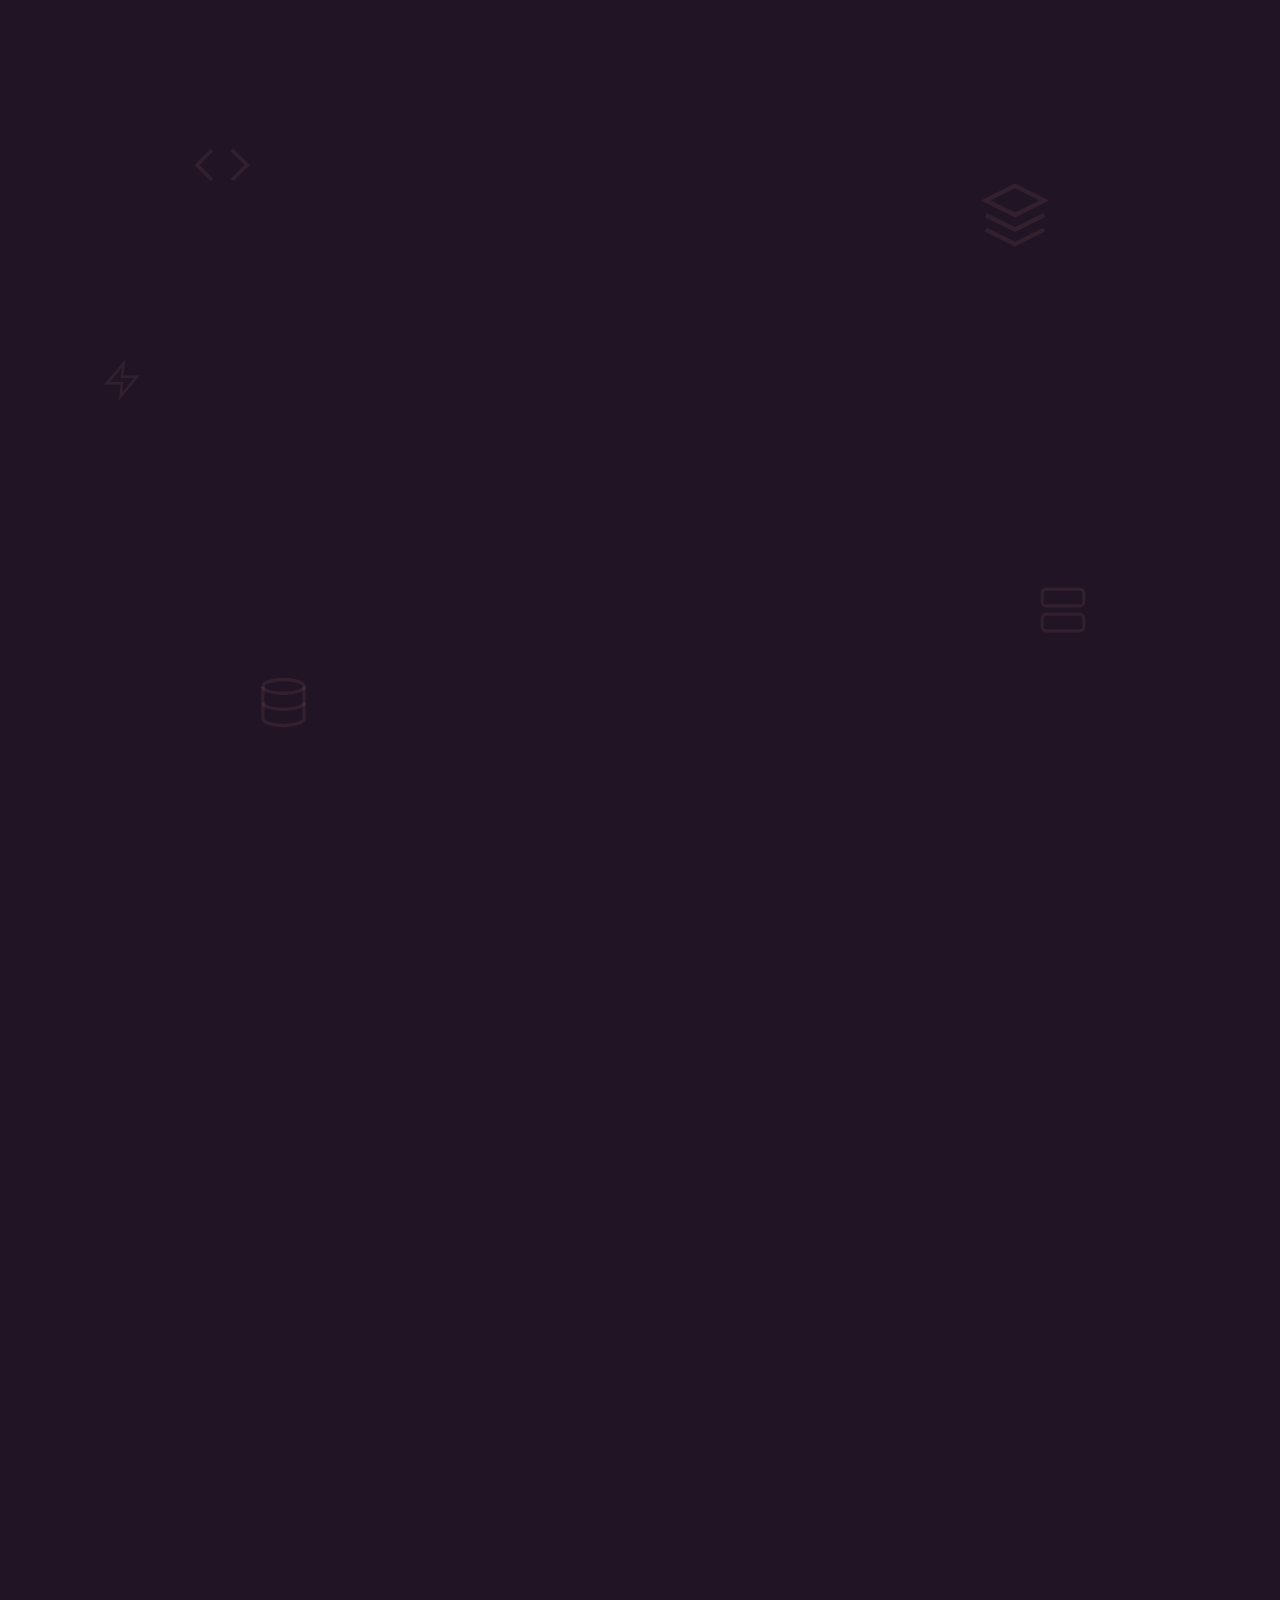
==== commit 1c6cc904: "pages completed" ====
--- a/index.html
+++ b/index.html
@@ -47,11 +47,11 @@
                 <!-- Responsive Navigation Drawer -->
                 <nav class="nav-menu-container" id="navMenuContainer">
                     <ul class="nav-list">
-                        <li><a href="#home" class="nav-item active">Home</a></li>
-                        <li><a href="#schedule" class="nav-item">Schedule</a></li>
-                        <li><a href="#speakers" class="nav-item">Speakers</a></li>
-                        <li><a href="#pricing" class="nav-item">Tickets</a></li>
-                        <li><a href="#venue" class="nav-item">Venue</a></li>
+                        <li><a href="index.html" class="nav-item active">Home</a></li>
+                        <li><a href="About.html" class="nav-item">About Us</a></li>
+                        <li><a href="services.html" class="nav-item">Services</a></li>
+                        <li><a href="blogs.html" class="nav-item">Blogs</a></li>
+                        <li><a href="contact.html" class="nav-item">Contact Us</a></li>
                     </ul>
                 </nav>
 
@@ -3655,4 +3655,692 @@
     setTimeout(executeBlogScrollObserver, 450);
 });
 
+</script>
+
+<section class="subscribe-section-fullwidth">
+    <!-- Abstract Ambient Tech Overlay Background -->
+    <div class="subscribe-bg-overlay"></div>
+
+    <div class="subscribe-container">
+        <!-- Content Column -->
+        <div class="subscribe-content">
+            <span class="subscribe-badge">STAY UP TO DATE</span>
+            
+            <!-- Title Words Fly in from Left/Right Sides Alternately -->
+            <h2 class="subscribe-title" id="subscribeTitle">Join the Stackly Architecture Loop</h2>
+            
+            <p class="subscribe-subtitle rise-element animate-in">Get deep technical breakdowns, event schedule updates, and flagship track announcements directly in your inbox.</p>
+            
+            <!-- Interactive Subscription Form Shell Framework -->
+            <form class="subscribe-form-matrix rise-element animate-in" id="subscribeForm" novalidate>
+                <div class="input-glow-wrapper">
+                    <input type="email" id="subscriberEmail" placeholder="Enter your enterprise email..." aria-label="Email address field">
+                    <!-- Dynamic client status notification field -->
+                    <div class="form-status-alert" id="formStatusAlert">Please fill in the fields</div>
+                </div>
+                <button type="submit" class="subscribe-submit-btn">Subscribe</button>
+            </form>
+        </div>
+    </div>
+</section>
+
+<style>
+    /* Edge-to-Edge Full-Width Section Shell Wrapper */
+.subscribe-section-fullwidth {
+    position: relative;
+    width: 100vw;
+    left: 50%;
+    right: 50%;
+    margin-left: -50vw;
+    margin-right: -50vw;
+    
+    /* Padding settings: Strict 50px top, 30px bottom, with generous side edge clearance */
+    padding: 50px 2rem 30px 2rem; 
+    
+    background: linear-gradient(135deg, #170d1a 0%, #2d1933 50%, #170d1a 100%);
+    border-top: 1px solid rgba(255, 178, 148, 0.08);
+    border-bottom: 1px solid rgba(255, 178, 148, 0.08);
+    box-shadow: 0 -10px 40px rgba(0, 0, 0, 0.2);
+    font-family: 'Inter', system-ui, -apple-system, sans-serif;
+}
+
+/* Abstract Radial Ambient Backing Grid Layer */
+.subscribe-bg-overlay {
+    position: absolute;
+    top: 0;
+    left: 0;
+    width: 100%;
+    height: 100%;
+    background-image: radial-gradient(circle at 50% 50%, rgba(255, 178, 148, 0.06) 0%, transparent 60%);
+    pointer-events: none;
+    z-index: 1;
+}
+
+/* Internal Alignment Container Shield */
+.subscribe-container {
+    position: relative;
+    z-index: 2;
+    max-width: 800px; /* Constrains input content neatly to the readable center fields */
+    margin: 0 auto;
+    width: 100%;
+}
+
+.subscribe-content {
+    display: flex;
+    flex-direction: column;
+    align-items: center;
+    text-align: center;
+}
+
+.subscribe-badge {
+    font-size: 0.85rem;
+    font-weight: 700;
+    color: #ffb294; /* Peach Family Accent focus */
+    letter-spacing: 0.15em;
+    margin-bottom: 0.8rem;
+}
+
+/* Word-by-Word Reveal Alternating from Left/Right Sides */
+.subscribe-title {
+    font-size: 2.8rem;
+    font-weight: 800;
+    line-height: 1.15;
+    letter-spacing: -0.04em;
+    color: #ffffff;
+    margin-bottom: 1.25rem;
+    display: flex;
+    flex-wrap: wrap;
+    justify-content: center;
+    gap: 0 10px;
+    cursor: default;
+    transition: text-shadow 0.3s ease;
+}
+
+.subscribe-title span {
+    display: inline-block;
+    opacity: 0;
+    transition: opacity 0.6s cubic-bezier(0.16, 1, 0.3, 1), transform 0.6s cubic-bezier(0.16, 1, 0.3, 1);
+}
+
+/* Initial Directional States for Word Reveal */
+.subscribe-title span.fly-left { transform: translateX(-60px); }
+.subscribe-title span.fly-right { transform: translateX(60px); }
+
+.subscribe-title span.reveal {
+    opacity: 1;
+    transform: translateX(0);
+}
+
+/* Title Hover Accent Glow */
+.subscribe-title:hover {
+    text-shadow: 0 0 20px rgba(255, 178, 148, 0.3);
+}
+
+/* Content Rising Elements Setup - Fixed: Visible by default with a smooth micro-scale */
+.rise-element {
+    opacity: 0;
+    transform: translateY(15px);
+    transition: opacity 0.6s cubic-bezier(0.16, 1, 0.3, 1), transform 0.6s cubic-bezier(0.16, 1, 0.3, 1);
+}
+
+.rise-element.animate-in {
+    opacity: 1;
+    transform: translateY(0);
+}
+
+.subscribe-subtitle {
+    font-size: 1.05rem;
+    line-height: 1.6;
+    color: #b5a4ba;
+    max-width: 600px;
+    margin-bottom: 2.5rem;
+    cursor: default;
+    transition: color 0.3s ease;
+}
+
+.subscribe-subtitle:hover {
+    color: #ffffff;
+}
+
+/* Subscription Form Inputs Grid Layout */
+.subscribe-form-matrix {
+    display: flex;
+    width: 100%;
+    max-width: 580px;
+    gap: 1rem;
+    position: relative;
+    z-index: 10;
+}
+
+.input-glow-wrapper {
+    position: relative;
+    flex: 1;
+    display: flex;
+    flex-direction: column;
+}
+
+.subscribe-form-matrix input[type="email"] {
+    width: 100%;
+    background: rgba(255, 255, 255, 0.03);
+    border: 1.5px solid rgba(255, 255, 255, 0.12);
+    padding: 1rem 1.5rem;
+    font-size: 1rem;
+    color: #ffffff;
+    border-radius: 50px;
+    outline: none;
+    font-family: inherit;
+    transition: border-color 0.3s ease, box-shadow 0.3s ease, background-color 0.3s ease;
+}
+
+/* Input Box Glow Effect on Focus & Hover */
+.subscribe-form-matrix input[type="email"]:hover,
+.subscribe-form-matrix input[type="email"]:focus {
+    border-color: #ffb294;
+    background: rgba(255, 178, 148, 0.02);
+    box-shadow: 0 0 20px rgba(255, 178, 148, 0.15);
+}
+
+/* Validation Alert Message Box Styling */
+.form-status-alert {
+    position: absolute;
+    top: calc(100% + 6px);
+    left: 1.5rem;
+    font-size: 0.82rem;
+    font-weight: 600;
+    color: #ff7b7b;
+    opacity: 0;
+    transform: translateY(-5px);
+    pointer-events: none;
+    transition: opacity 0.3s ease, transform 0.3s ease;
+}
+
+.form-status-alert.visible {
+    opacity: 1;
+    transform: translateY(0);
+}
+
+/* Subscription CTA Trigger Button */
+.subscribe-submit-btn {
+    background: #ffb294;
+    color: #211425;
+    border: none;
+    padding: 0 2.2rem;
+    font-size: 1rem;
+    font-weight: 700;
+    border-radius: 50px;
+    cursor: pointer;
+    font-family: inherit;
+    transition: all 0.3s cubic-bezier(0.16, 1, 0.3, 1);
+    box-shadow: 0 5px 15px rgba(255, 178, 148, 0.2);
+}
+
+.subscribe-submit-btn:hover {
+    background: #ffffff;
+    box-shadow: 0 8px 25px rgba(255, 255, 255, 0.35);
+    transform: translateY(-2px);
+}
+
+/* Strict Mobile Scaling Matrix (Preserving edge boundaries) */
+@media (max-width: 768px) {
+    .subscribe-section-fullwidth { padding: 40px 20px 25px 20px; }
+    .subscribe-title { font-size: 2rem; }
+    .subscribe-subtitle { font-size: 0.95rem; margin-bottom: 2rem; }
+    .subscribe-form-matrix { flex-direction: column; gap: 1.5rem; }
+    .subscribe-submit-btn { padding: 1rem 0; width: 100%; }
+    .form-status-alert { top: auto; bottom: calc(100% + 6px); } /* Flips status position to fit stacked inputs cleanly */
+}
+
+</style>
+
+<script>
+    document.addEventListener("DOMContentLoaded", () => {
+    // -------------------------------------------------------------
+    // 1. TEXT PARSING (Alternating side word-by-word entry)
+    // -------------------------------------------------------------
+    const subscribeTitleContainer = document.getElementById("subscribeTitle");
+    if (subscribeTitleContainer) {
+        const words = subscribeTitleContainer.textContent.split(" ");
+        subscribeTitleContainer.textContent = ""; 
+        
+        words.forEach((word, index) => {
+            const span = document.createElement("span");
+            span.textContent = word;
+            
+            // Staggers fly-in directions by index coordinates
+            if (index % 2 === 0) {
+                span.classList.add("fly-left");
+            } else {
+                span.classList.add("fly-right");
+            }
+            
+            subscribeTitleContainer.appendChild(span);
+        });
+    }
+
+    // -------------------------------------------------------------
+    // 2. LIVE VALIDATION & REDIRECT SUBMISSION INTERCEPTOR
+    // -------------------------------------------------------------
+    const subscribeForm = document.getElementById("subscribeForm");
+    const subscriberEmail = document.getElementById("subscriberEmail");
+    const formStatusAlert = document.getElementById("formStatusAlert");
+
+    if (subscribeForm) {
+        subscribeForm.addEventListener("submit", (e) => {
+            e.preventDefault(); // Blocks raw webpage page reloading loops
+            
+            const emailValue = subscriberEmail.value.trim();
+
+            if (emailValue === "") {
+                // Input empty context handler
+                formStatusAlert.textContent = "Please fill in the fields";
+                formStatusAlert.classList.add("visible");
+                subscriberEmail.style.borderColor = "#ff7b7b";
+            } else if (!/^[^\s@]+@[^\s@]+\.[^\s@]+$/.test(emailValue)) {
+                // Invalid regex configuration sequence fallback
+                formStatusAlert.textContent = "Please enter a valid email address";
+                formStatusAlert.classList.add("visible");
+                subscriberEmail.style.borderColor = "#ff7b7b";
+            } else {
+                // Validation passed completely -> Proceed immediately to 404 URL
+                formStatusAlert.classList.remove("visible");
+                subscriberEmail.style.borderColor = "#ffb294";
+                window.location.href = "404.html";
+            }
+        });
+
+        // Instantly wipe validation boundary errors when text input scales
+        subscriberEmail.addEventListener("input", () => {
+            formStatusAlert.classList.remove("visible");
+            subscriberEmail.style.borderColor = "rgba(255, 255, 255, 0.08)";
+        });
+    }
+
+    // -------------------------------------------------------------
+    // 3. SCROLL INTERSECTION ENGINE (With bottom gap edge recovery)
+    // -------------------------------------------------------------
+    const scrollShell = document.querySelector(".content-body") || window;
+    const subscribeTitleSpans = document.querySelectorAll(".subscribe-title span");
+    const subscribeRisingElements = document.querySelectorAll(".rise-element");
+
+    function executeSubscribeScrollObserver() {
+        // Generous vertical window evaluation target threshold
+        const triggerHeight = window.innerHeight * 0.95; 
+        
+        // Safety Fallback Check: Evaluates true if page spacing constraints block deeper scrolls
+        const isPageScrolledToBottom = (window.innerHeight + window.scrollY) >= (document.body.offsetHeight - 120);
+
+        // Header Title Sequence Revelations
+        subscribeTitleSpans.forEach((span, index) => {
+            const rect = span.getBoundingClientRect();
+            if (rect.top < triggerHeight || isPageScrolledToBottom) {
+                setTimeout(() => { 
+                    span.classList.add("reveal"); 
+                }, index * 80);
+            }
+        });
+
+        // Form fields and buttons sequential riser animations loop
+        subscribeRisingElements.forEach((element, index) => {
+            const rect = element.getBoundingClientRect();
+            if (rect.top < triggerHeight || isPageScrolledToBottom) {
+                setTimeout(() => { 
+                    element.classList.add("animate-in"); 
+                }, 150 * (index + 1)); // 150ms structural staging separation
+            }
+        });
+    }
+
+    // Register section observers on active scrolling frames
+    scrollShell.addEventListener("scroll", executeSubscribeScrollObserver);
+    window.addEventListener("scroll", executeSubscribeScrollObserver);
+    
+    // Safety verification check pass to check visibility constraints instantly on component mounts
+    setTimeout(executeSubscribeScrollObserver, 400);
+});
+
+</script>
+
+<footer class="main-footer">
+    <div class="footer-upper-grid">
+        
+        <!-- Column 1: Brand Info & Social Media Links -->
+        <div class="footer-column brand-summary-col">
+            <a href="#" class="footer-logo-link" id="backToTopTrigger" aria-label="Back to Top">
+                <img src="data:image/svg+xml;utf8,<svg xmlns='http://w3.org' viewBox='0 0 24 24' fill='none' stroke='%23FFB294' stroke-width='2.5'><path d='M12 2L2 7l10 5 10-5-10-5zM2 17l10 5 10-5M2 12l10 5 10-5'/></svg>" alt="Stackly Logo" class="footer-brand-img">
+                <span class="footer-brand-text">STACKLY</span>
+            </a>
+            <p class="footer-description">
+                Engineering premier developer conventions and high-fidelity tech ecosystem environments designed to fuel open-source web frameworks.
+            </p>
+            <div class="footer-social-row">
+                <a href="404.html" class="social-circle-link" aria-label="Facebook">
+                    <svg viewBox="0 0 24 24" fill="none" stroke="currentColor" stroke-width="2"><path d="M18 2h-3a5 5 0 0 0-5 5v3H7v4h3v8h4v-8h3l1-4h-4V7a1 1 0 0 1 1-1h3z"/></svg>
+                </a>
+                <a href="404.html" class="social-circle-link" aria-label="Instagram">
+                    <svg viewBox="0 0 24 24" fill="none" stroke="currentColor" stroke-width="2"><rect x="2" y="2" width="20" height="20" rx="5" ry="5"/><path d="M16 11.37A4 4 0 1 1 12.63 8 4 4 0 0 1 16 11.37z"/><line x1="17.5" y1="6.5" x2="17.51" y2="6.5"/></svg>
+                </a>
+               <a href="404.html" class="social-circle-link" aria-label="Twitter X">
+    <svg viewBox="0 0 24 24" fill="none" stroke="currentColor" stroke-width="2" stroke-linecap="round" stroke-linejoin="round">
+        <path d="M4 4l11.733 16h4.267l-11.733 -16z" />
+        <path d="M4 20l6.768 -6.768m2.46 -2.46l6.772 -6.772" />
+    </svg>
+</a>
+
+                <a href="404.html" class="social-circle-link" aria-label="LinkedIn">
+                    <svg viewBox="0 0 24 24" fill="none" stroke="currentColor" stroke-width="2"><path d="M16 8a6 6 0 0 1 6 6v7h-4v-7a2 2 0 0 0-2-2 2 2 0 0 0-2 2v7h-4v-7a6 6 0 0 1 6-6z"/><rect x="2" y="9" width="4" height="12"/></svg>
+                </a>
+                <a href="404.html" class="social-circle-link" aria-label="YouTube">
+                    <svg viewBox="0 0 24 24" fill="none" stroke="currentColor" stroke-width="2"><path d="M22.54 6.42a2.78 2.78 0 0 0-1.94-2C18.88 4 12 4 12 4s-6.88 0-8.6.46a2.78 2.78 0 0 0-1.94 2A29 29 0 0 0 1 11.75a29 29 0 0 0 .46 5.33A2.78 2.78 0 0 0 3.4 19c1.72.46 8.6.46 8.6.46s6.88 0 8.6-.46a2.78 2.78 0 0 0 1.94-2 29 29 0 0 0 .46-5.25 29 29 0 0 0-.46-5.33z"/><polygon points="9.75 15.02 15.5 11.75 9.75 8.48 9.75 15.02"/></svg>
+                </a>
+            </div>
+        </div>
+
+        <!-- Column 2: Event Tracks Quick Links -->
+        <div class="footer-column links-col">
+            <h3 class="footer-header-title">Explore Tracks</h3>
+            <ul class="footer-links-list">
+                <li><a href="404.html">Edge Micro-Frontends</a></li>
+                <li><a href="404.html">Zero-Trust Infrastructures</a></li>
+                <li><a href="404.html">Generative Layout Systems</a></li>
+                <li><a href="404.html">Cloud Native Sandboxes</a></li>
+            </ul>
+        </div>
+
+        <!-- Column 3: Attendee Support Links -->
+        <div class="footer-column links-col">
+            <h3 class="footer-header-title">Event Support</h3>
+            <ul class="footer-links-list">
+                <li><a href="404.html">Technical Lab Parameters</a></li>
+                <li><a href="404.html">Registration Badges</a></li>
+                <li><a href="404.html">Help & FAQ Center</a></li>
+                <li><a href="404.html">Safety Certifications</a></li>
+            </ul>
+        </div>
+
+        <!-- Column 4: Location & Contact Metadata -->
+        <div class="footer-column info-metadata-col">
+            <h3 class="footer-header-title">Headquarters Location</h3>
+            <div class="metadata-row">
+                <svg viewBox="0 0 24 24" fill="none" stroke="currentColor" stroke-width="2" class="meta-icon"><path d="M21 10c0 7-9 13-9 13s-9-6-9-13a9 9 0 0 1 18 0z"/><circle cx="12" cy="10" r="3"/></svg>
+                <span class="meta-text-content">MMR Complex, Periyakollappatty, Chinna Thirupathi, Salem, Tamil Nadu 636008</span>
+            </div>
+            <div class="metadata-row phone-link-row">
+                <svg viewBox="0 0 24 24" fill="none" stroke="currentColor" stroke-width="2" class="meta-icon"><path d="M22 16.92v3a2 2 0 0 1-2.18 2 19.79 19.79 0 0 1-8.63-3.07 19.5 19.5 0 0 1-6-6 19.79 19.79 0 0 1-3.07-8.67A2 2 0 0 1 4.11 2h3a2 2 0 0 1 2 1.72 12.84 12.84 0 0 0 .7 2.81 2 2 0 0 1-.45 2.11L8.09 9.91a16 16 0 0 0 6 6l1.27-1.27a2 2 0 0 1 2.11-.45 12.84 12.84 0 0 0 2.81.7A2 2 0 0 1 22 16.92z"/></svg>
+                <span class="meta-text-content">+91 7010792745</span>
+            </div>
+        </div>
+
+    </div>
+
+    <!-- Bottom Legals Banner -->
+    <div class="footer-bottom-bar">
+        <div class="bottom-bar-inner">
+            <p class="copyright-notice">&copy; 2026 Stackly Industries. All conference rights reserved.</p>
+            <div class="legal-links-row">
+                <a href="404.html">Privacy Policy</a>
+                <a href="404.html">Terms of Service</a>
+                <a href="404.html">Cookie Management</a>
+            </div>
+        </div>
+    </div>
+</footer>
+
+<style>
+    /* Footer Base Framework */
+.main-footer {
+    width: 100%;
+    background-color: #0c0710; /* Rich dark plum base matching platform palette */
+    border-top: 1px solid rgba(255, 178, 148, 0.06);
+    font-family: 'Inter', system-ui, -apple-system, sans-serif;
+    color: #ffffff;
+    margin-top: 4rem;
+}
+
+/* Upper Four-Column Grid Structure */
+.footer-upper-grid {
+    max-width: 1200px;
+    margin: 0 auto;
+    padding: 60px 20px 50px 20px; /* Precise 20px side padding constraints preserved */
+    display: grid;
+    grid-template-columns: 1.3fr 0.9fr 0.9fr 1.1fr;
+    gap: 3.5rem;
+}
+
+.footer-column {
+    display: flex;
+    flex-direction: column;
+    align-items: flex-start;
+}
+
+/* Brand Link and Description Styling */
+.footer-logo-link {
+    display: flex;
+    align-items: center;
+    gap: 12px;
+    text-decoration: none;
+    margin-bottom: 1.5rem;
+}
+
+.footer-brand-img {
+    width: 30px;
+    height: 30px;
+}
+
+.footer-brand-text {
+    font-size: 1.4rem;
+    font-weight: 800;
+    letter-spacing: 0.05em;
+    color: #ffffff;
+}
+
+.footer-description {
+    font-size: 0.95rem;
+    line-height: 1.6;
+    color: #b5a4ba;
+    margin-bottom: 1.8rem;
+    max-width: 320px;
+}
+
+/* Circular Social Icons Row */
+.footer-social-row {
+    display: flex;
+    gap: 0.8rem;
+}
+
+.social-circle-link {
+    width: 38px;
+    height: 38px;
+    border-radius: 50%;
+    background: rgba(255, 255, 255, 0.02);
+    border: 1px solid rgba(255, 255, 255, 0.05);
+    color: #b5a4ba;
+    display: flex;
+    align-items: center;
+    justify-content: center;
+    text-decoration: none;
+    transition: all 0.3s cubic-bezier(0.16, 1, 0.3, 1);
+}
+
+.social-circle-link svg {
+    width: 16px;
+    height: 16px;
+}
+
+/* Hover Glowing Interactivity Elements */
+.social-circle-link:hover {
+    color: #ffb294; /* Vivid Peach Accent */
+    border-color: #ffb294;
+    background: rgba(255, 178, 148, 0.05);
+    box-shadow: 0 0 15px rgba(255, 178, 148, 0.25);
+    transform: translateY(-2px);
+}
+
+/* Column Header Categories */
+.footer-header-title {
+    font-size: 1.1rem;
+    font-weight: 700;
+    color: #ffffff;
+    margin-bottom: 1.5rem;
+    position: relative;
+    padding-bottom: 0.5rem;
+    letter-spacing: -0.01em;
+}
+
+/* Custom Underline Accent Line Template */
+.footer-header-title::after {
+    content: '';
+    position: absolute;
+    bottom: 0;
+    left: 0;
+    width: 24px;
+    height: 2px;
+    background: #ffb294;
+    border-radius: 2px;
+    box-shadow: 0 0 6px rgba(255, 178, 148, 0.6);
+}
+
+/* Navigation Lists Layout */
+.footer-links-list {
+    list-style: none;
+    display: flex;
+    flex-direction: column;
+    gap: 0.9rem;
+}
+
+.footer-links-list a {
+    text-decoration: none;
+    font-size: 0.95rem;
+    color: #b5a4ba;
+    font-weight: 500;
+    transition: color 0.25s ease, transform 0.25s ease;
+    display: inline-block;
+}
+
+.footer-links-list a:hover {
+    color: #ffb294;
+    transform: translateX(3px);
+}
+
+/* Metadata Rows for Location & Phone info */
+.metadata-row {
+    display: flex;
+    align-items: flex-start;
+    gap: 12px;
+    margin-bottom: 1.2rem;
+}
+
+.meta-icon {
+    width: 18px;
+    height: 18px;
+    color: #ffb294;
+    margin-top: 3px;
+    flex-shrink: 0;
+}
+
+.meta-text-content {
+    font-size: 0.95rem;
+    line-height: 1.5;
+    color: #b5a4ba;
+    text-align: left;
+}
+
+.phone-link-row .meta-text-content {
+    font-weight: 600;
+    color: #ffffff;
+}
+
+/* Bottom Legals Bar Framework */
+.footer-bottom-bar {
+    width: 100%;
+    border-top: 1px solid rgba(255, 255, 255, 0.03);
+    padding: 25px 0;
+    background-color: #070409;
+}
+
+.bottom-bar-inner {
+    max-width: 1200px;
+    margin: 0 auto;
+    padding: 0 20px;
+    display: flex;
+    justify-content: space-between;
+    align-items: center;
+}
+
+.copyright-notice {
+    font-size: 0.88rem;
+    color: rgba(181, 164, 186, 0.6);
+}
+
+.legal-links-row {
+    display: flex;
+    gap: 1.8rem;
+}
+
+.legal-links-row a {
+    text-decoration: none;
+    font-size: 0.88rem;
+    color: rgba(181, 164, 186, 0.6);
+    transition: color 0.25s ease;
+}
+
+.legal-links-row a:hover {
+    color: #ffb294;
+}
+
+/* Strict Layout Responsive Adaptation Boundaries */
+@media (max-width: 992px) {
+    .footer-upper-grid {
+        grid-template-columns: repeat(2, 1fr);
+        gap: 3rem;
+    }
+    .footer-description { max-width: 100%; }
+}
+
+@media (max-width: 600px) {
+    .footer-upper-grid {
+        grid-template-columns: 1fr;
+        gap: 2.5rem;
+        padding: 40px 20px 30px 20px;
+    }
+    .bottom-bar-inner {
+        flex-direction: column;
+        gap: 1.2rem;
+        text-align: center;
+    }
+    .legal-links-row {
+        flex-wrap: wrap;
+        justify-content: center;
+        gap: 1rem 1.5rem;
+    }
+}
+
+</style>
+
+<script>
+    document.addEventListener("DOMContentLoaded", () => {
+    // 1. Back to Top Click Trigger Functionality
+    const backToTopBtn = document.getElementById("backToTopTrigger");
+    
+    // Checks if the internal app container is managing scrolling offsets, or falls back to window object viewport
+    const scrollingElement = document.querySelector(".content-body") || window;
+
+    if (backToTopBtn) {
+        backToTopBtn.addEventListener("click", (e) => {
+            e.preventDefault(); // Blocks flash anchor resets
+            
+            if (scrollingElement === window) {
+                window.scrollTo({
+                    top: 0,
+                    behavior: "smooth"
+                });
+            } else {
+                scrollingElement.scrollTo({
+                    top: 0,
+                    behavior: "smooth"
+                });
+            }
+        });
+    }
+});
+
 </script>
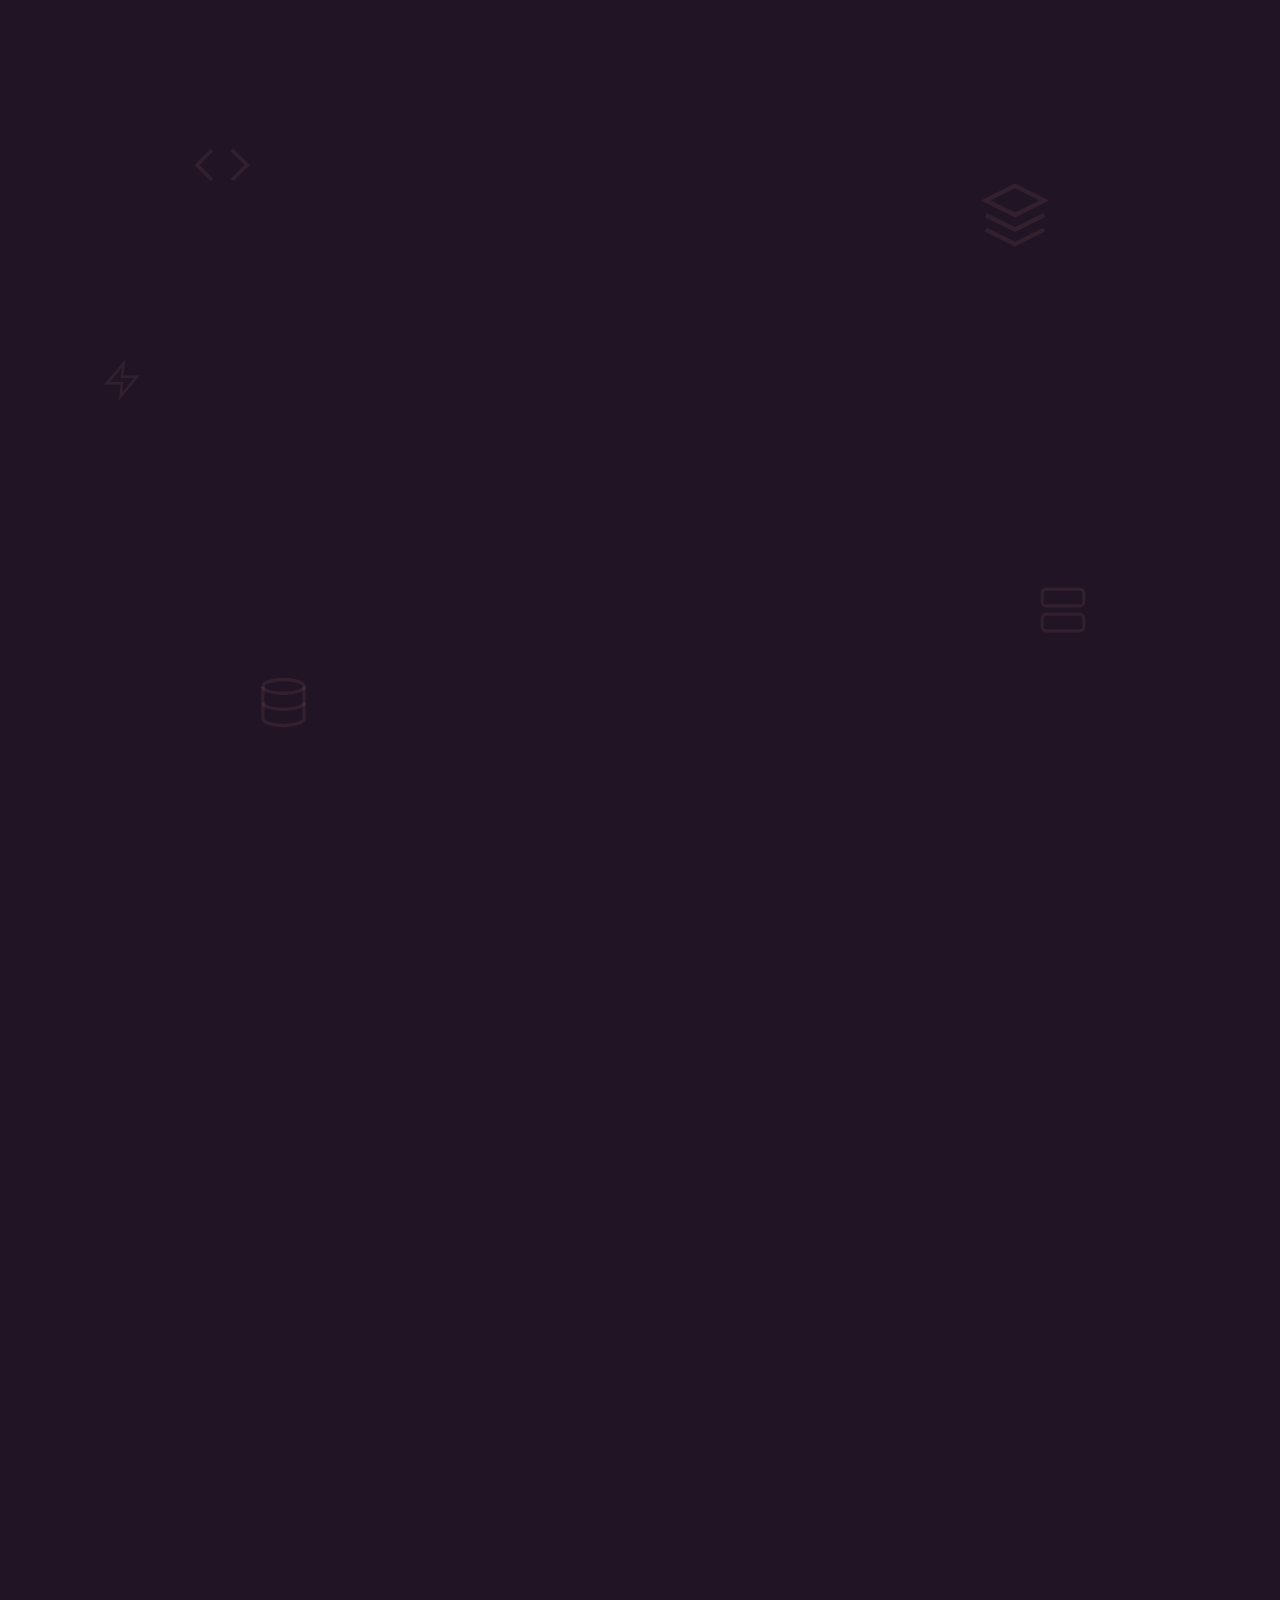
==== commit c09fe9fd: "all pages completed" ====
--- a/index.html
+++ b/index.html
@@ -40,8 +40,8 @@
             <div class="header-inner">
                 <!-- Brand Logo (Img tag references the page loop) -->
                 <a href="#" class="logo-link" onclick="window.location.reload(); return false;">
-                    <img src="data:image/svg+xml;utf8,<svg xmlns='http://w3.org' viewBox='0 0 24 24' fill='none' stroke='%23FFB294' stroke-width='2.5'><path d='M12 2L2 7l10 5 10-5-10-5zM2 17l10 5 10-5M2 12l10 5 10-5'/></svg>" alt="Stackly Logo" class="brand-img">
-                    <span class="brand-logo-text">Stackly</span>
+                    <img src="./assests/event and conference logo.webp" alt="Stackly Logo" class="brand-img">
+                  
                 </a>
 
                 <!-- Responsive Navigation Drawer -->
@@ -57,7 +57,9 @@
 
                 <!-- Auth Action Workspace -->
                 <div class="auth-wrapper">
-                    <button class="auth-btn">Register Pass</button>
+               <a href="login.html" class="auth-navigation-link">
+    <button class="auth-btn">Register Pass</button>
+</a>
                     <!-- Mobile Hamburger Menu Button -->
                     <button class="hamburger-toggle" id="hamburgerToggle" aria-label="Toggle navigation Menu">
                         <span class="bar bar-top"></span>
@@ -224,11 +226,13 @@
 
 
             // Close mobile navigation
-            if (hamburgerToggle && navMenuContainer) {
-
-                hamburgerToggle.classList.remove("open");
-                navMenuContainer.classList.remove("open");
-            }
+          if (hamburgerToggle && navMenuContainer) {
+
+    hamburgerToggle.classList.remove("open");
+    navMenuContainer.classList.remove("open");
+    document.body.classList.remove("mobile-menu-open");
+
+}
 
         });
 
@@ -238,16 +242,24 @@
     // =========================================================
     // 6. Mobile Hamburger Toggle
     // =========================================================
-    if (hamburgerToggle && navMenuContainer) {
-
-        hamburgerToggle.addEventListener("click", () => {
-
-            hamburgerToggle.classList.toggle("open");
-            navMenuContainer.classList.toggle("open");
-
-        });
-
-    }
+ if (hamburgerToggle && navMenuContainer) {
+
+    hamburgerToggle.addEventListener("click", () => {
+
+        const isOpening = !navMenuContainer.classList.contains("open");
+
+        hamburgerToggle.classList.toggle("open", isOpening);
+        navMenuContainer.classList.toggle("open", isOpening);
+
+        /* Blur background + lock scrolling */
+        document.body.classList.toggle(
+            "mobile-menu-open",
+            isOpening
+        );
+
+    });
+
+}
 
 });
     </script>
@@ -265,8 +277,8 @@
                 Join global engineering minds at Stackly 2026. Discover modern visual ecosystems, next-generation development lifecycles, and scalable design architectures built for tomorrow's open web.
             </p>
             <div class="hero-cta-group">
-                <a href="#tickets" class="cta-btn cta-primary">Secure Access</a>
-                <a href="#schedule" class="cta-btn cta-secondary">Explore Tracks</a>
+                <a href="404.html" class="cta-btn cta-primary">Secure Access</a>
+                <a href="404.html" class="cta-btn cta-secondary">Explore Tracks</a>
             </div>
         </div>
 
@@ -274,7 +286,7 @@
         <div class="hero-visual-content">
             <div class="video-card-wrapper">
                 <video class="hero-showcase-video" autoplay loop muted playsinline>
-                    <source src="https://mixkit.co" type="video/mp4">
+                    <source src="./assests/event and conference.mp4" type="video/mp4">
                     Your browser does not support the video tag.
                 </video>
             </div>
@@ -546,53 +558,53 @@
         <div class="carousel-track">
             <!-- Set 1 of Images -->
             <div class="carousel-item">
-                <img src="https://unsplash.com" alt="Event Open">
+                <img src="./assests/conference 1.webp" alt="Event Open">
                 <div class="item-overlay"><span>STK 2026</span></div>
             </div>
             <div class="carousel-item">
-                <img src="https://unsplash.com" alt="Keynote Arena">
+                <img src="./assests/conference 2.webp" alt="Keynote Arena">
                 <div class="item-overlay"><span>DEV CON</span></div>
             </div>
             <div class="carousel-item">
-                <img src="https://unsplash.com" alt="Panel Discussion">
+                <img src="./assests/conference 3.webp" alt="Panel Discussion">
                 <div class="item-overlay"><span>WEB STACK</span></div>
             </div>
             <div class="carousel-item">
-                <img src="https://unsplash.com" alt="Workshop Session">
+                <img src="./assests/conference 4.webp" alt="Workshop Session">
                 <div class="item-overlay"><span>AI SUMMIT</span></div>
             </div>
             <div class="carousel-item">
-                <img src="https://unsplash.com" alt="Cyber Security">
+                <img src="./assests/conference 5.webp" alt="Cyber Security">
                 <div class="item-overlay"><span>CYBER LAB</span></div>
             </div>
             <div class="carousel-item">
-                <img src="https://unsplash.com" alt="Afterparty Concert">
+                <img src="./assests/conference 6.webp" alt="Afterparty Concert">
                 <div class="item-overlay"><span>NET GLOW</span></div>
             </div>
 
             <!-- Set 2 (Duplicate clone set for perfect zero-gap infinite looping loop) -->
             <div class="carousel-item">
-                <img src="https://unsplash.com" alt="Event Open">
+                <img src="./assests/conference 1.webp" alt="Event Open">
                 <div class="item-overlay"><span>STK 2026</span></div>
             </div>
             <div class="carousel-item">
-                <img src="https://unsplash.com" alt="Keynote Arena">
+                <img src="./assests/conference 2.webp" alt="Keynote Arena">
                 <div class="item-overlay"><span>DEV CON</span></div>
             </div>
             <div class="carousel-item">
-                <img src="https://unsplash.com" alt="Panel Discussion">
+                <img src="./assests/conference 3.webp" alt="Panel Discussion">
                 <div class="item-overlay"><span>WEB STACK</span></div>
             </div>
             <div class="carousel-item">
-                <img src="https://unsplash.com" alt="Workshop Session">
+                <img src="./assests/conference 4.webp" alt="Workshop Session">
                 <div class="item-overlay"><span>AI SUMMIT</span></div>
             </div>
             <div class="carousel-item">
-                <img src="https://unsplash.com" alt="Cyber Security">
+                <img src="./assests/conference 5.webp" alt="Cyber Security">
                 <div class="item-overlay"><span>CYBER LAB</span></div>
             </div>
             <div class="carousel-item">
-                <img src="https://unsplash.com" alt="Afterparty Concert">
+                <img src="./assests/conference 6.webp" alt="Afterparty Concert">
                 <div class="item-overlay"><span>NET GLOW</span></div>
             </div>
         </div>
@@ -813,7 +825,7 @@
         <!-- Card 1: Left Top -->
         <div class="service-card fly-left">
             <div class="card-image-wrapper">
-                <img src="https://unsplash.com" alt="Tech Conferences">
+                <img src="./assests/conference 1.webp" alt="Tech Conferences">
                 <div class="card-hover-overlay">
                     <a href="404.html" class="book-event-btn">Book Pass</a>
                 </div>
@@ -826,7 +838,7 @@
         <!-- Card 2: Center Top -->
         <div class="service-card fly-top">
             <div class="card-image-wrapper">
-                <img src="https://unsplash.com" alt="Deep-Dive Seminars">
+                <img src="./assests/conference 2.webp" alt="Deep-Dive Seminars">
                 <div class="card-hover-overlay">
                     <a href="404.html" class="book-event-btn">Book Pass</a>
                 </div>
@@ -839,7 +851,7 @@
         <!-- Card 3: Right Top -->
         <div class="service-card fly-right">
             <div class="card-image-wrapper">
-                <img src="https://unsplash.com" alt="Product Keynotes">
+                <img src="./assests/conference 3.webp" alt="Product Keynotes">
                 <div class="card-hover-overlay">
                     <a href="404.html" class="book-event-btn">Book Pass</a>
                 </div>
@@ -852,7 +864,7 @@
         <!-- Card 4: Left Mid -->
         <div class="service-card fly-left">
             <div class="card-image-wrapper">
-                <img src="https://unsplash.com" alt="Networking Gala">
+                <img src="./assests/conference 4.webp" alt="Networking Gala">
                 <div class="card-hover-overlay">
                     <a href="404.html" class="book-event-btn">Book Pass</a>
                 </div>
@@ -865,7 +877,7 @@
         <!-- Card 5: Right Long Card -->
         <div class="service-card fly-right">
             <div class="card-image-wrapper">
-                <img src="https://unsplash.com" alt="Hybrid Virtual Tracks">
+                <img src="./assests/conference 5.webp" alt="Hybrid Virtual Tracks">
                 <div class="card-hover-overlay">
                     <a href="404.html" class="book-event-btn">Book Pass</a>
                 </div>
@@ -878,7 +890,7 @@
         <!-- Card 6: Left Bottom -->
         <div class="service-card fly-bottom">
             <div class="card-image-wrapper">
-                <img src="https://unsplash.com" alt="Custom Hackathons">
+                <img src="./assests/conference 6.webp" alt="Custom Hackathons">
                 <div class="card-hover-overlay">
                     <a href="404.html" class="book-event-btn">Book Pass</a>
                 </div>
@@ -891,7 +903,7 @@
         <!-- Card 7: Center Bottom (Fills the gap perfectly) -->
         <div class="service-card fly-bottom">
             <div class="card-image-wrapper">
-                <img src="https://unsplash.com" alt="Enterprise Summits">
+                <img src="./assests/conference 7.webp" alt="Enterprise Summits">
                 <div class="card-hover-overlay">
                     <a href="404.html" class="book-event-btn">Book Pass</a>
                 </div>
@@ -1156,7 +1168,7 @@
         <div class="about-visual-side slide-from-left" id="aboutVisualSide">
             <div class="circular-accent-ring">
                 <div class="about-image-mask">
-                    <img src="https://unsplash.com" alt="About Stackly Conference Speaker">
+                    <img src="./assests/conference 7.webp" alt="About Stackly Conference Speaker">
                 </div>
             </div>
         </div>
@@ -1179,7 +1191,7 @@
 
             <!-- Floating CTA Actions -->
             <div class="about-cta-group" id="aboutCtaGroup">
-                <a href="#explore" class="about-btn btn-filled">Learn more</a>
+                <a href="404.html" class="about-btn btn-filled">Learn more</a>
                 <a href="404.html" class="about-btn btn-outlined">Buy Ticket</a>
             </div>
         </div>
@@ -1805,7 +1817,7 @@
         <!-- Speaker Card 1 -->
         <div class="speaker-capsule-card">
             <div class="speaker-image-frame">
-                <img src="https://unsplash.com" alt="Sarah Jenkins">
+                <img src="./assests/rose.webp" alt="Sarah Jenkins">
             </div>
             <div class="speaker-meta-content">
                 <h3 class="speaker-name">Sarah Jenkins</h3>
@@ -1820,20 +1832,23 @@
                         <svg viewBox="0 0 24 24" fill="none" stroke="currentColor" stroke-width="2"><rect x="2" y="2" width="20" height="20" rx="5" ry="5"/><path d="M16 11.37A4 4 0 1 1 12.63 8 4 4 0 0 1 16 11.37z"/><line x1="17.5" y1="6.5" x2="17.51" y2="6.5"/></svg>
                     </a>
                     <a href="404.html" aria-label="Twitter X Profile">
-                        <svg viewBox="0 0 24 24" fill="none" stroke="currentColor" stroke-width="2"><path d="M22 4s-.7 2.1-2 3.4c1.6 10-9.4 17.3-18 11.6 2.2.1 4.4-.6 6-2C3 15.5.5 9.6 3 5c2.2 2.6 5.6 4.1 9 4-.9-4.2 4-6.6 7-3.8 1.1 0 3-1.2 3-1.2z"/></svg>
-                    </a>
+    <svg viewBox="0 0 24 24" fill="currentColor">
+        <path d="M18.244 2.25h3.308l-7.227 7.68 8.502 9.54H16.17l-5.214-6.817L4.99 21.75H1.68l7.73-8.235L1.254 2.25H8.08l4.713 6.231zm-1.161 17.52h1.833L7.084 4.126H5.117z"/>
+    </svg>
+</a>
+
                     <a href="404.html" aria-label="WhatsApp Contact">
                         <svg viewBox="0 0 24 24" fill="none" stroke="currentColor" stroke-width="2"><path d="M21 11.5a8.38 8.38 0 0 1-.9 3.8 8.5 8.5 0 0 1-7.6 4.7 8.38 8.38 0 0 1-3.8-.9L3 21l1.9-5.7a8.38 8.38 0 0 1-.9-3.8 8.5 8.5 0 0 1 4.7-7.6 8.38 8.38 0 0 1 3.8-.9h.5a8.48 8.48 0 0 1 8 8v.5z"/></svg>
                     </a>
                 </div>
-                <a href="#follow" class="speaker-follow-link">Follow</a>
+                <a href="404.html" class="speaker-follow-link">Follow</a>
             </div>
         </div>
 
         <!-- Speaker Card 2 -->
         <div class="speaker-capsule-card">
             <div class="speaker-image-frame">
-                <img src="https://unsplash.com" alt="Marcus Chen">
+                <img src="./assests/aris.webp" alt="Marcus Chen">
             </div>
             <div class="speaker-meta-content">
                 <h3 class="speaker-name">Marcus Chen</h3>
@@ -1841,17 +1856,21 @@
                 <div class="speaker-social-channels">
                     <a href="404.html" aria-label="Facebook Profile"><svg viewBox="0 0 24 24" fill="none" stroke="currentColor" stroke-width="2"><path d="M18 2h-3a5 5 0 0 0-5 5v3H7v4h3v8h4v-8h3l1-4h-4V7a1 1 0 0 1 1-1h3z"/></svg></a>
                     <a href="404.html" aria-label="Instagram Profile"><svg viewBox="0 0 24 24" fill="none" stroke="currentColor" stroke-width="2"><rect x="2" y="2" width="20" height="20" rx="5" ry="5"/><path d="M16 11.37A4 4 0 1 1 12.63 8 4 4 0 0 1 16 11.37z"/><line x1="17.5" y1="6.5" x2="17.51" y2="6.5"/></svg></a>
-                    <a href="404.html" aria-label="Twitter Profile"><svg viewBox="0 0 24 24" fill="none" stroke="currentColor" stroke-width="2"><path d="M22 4s-.7 2.1-2 3.4c1.6 10-9.4 17.3-18 11.6 2.2.1 4.4-.6 6-2C3 15.5.5 9.6 3 5c2.2 2.6 5.6 4.1 9 4-.9-4.2 4-6.6 7-3.8 1.1 0 3-1.2 3-1.2z"/></svg></a>
-                    <a href="404.html" aria-label="WhatsApp Contact"><svg viewBox="0 0 24 24" fill="none" stroke="currentColor" stroke-width="2"><path d="M21 11.5a8.38 8.38 0 0 1-.9 3.8 8.5 8.5 0 0 1-7.6 4.7 8.38 8.38 0 0 1-3.8-.9L3 21l1.9-5.7a8.38 8.38 0 0 1-.9-3.8 8.5 8.5 0 0 1 4.7-7.6 8.38 8.38 0 0 1 3.8-.9h.5a8.48 8.48 0 0 1 8 8v.5z"/></svg></a>
+                   <a href="404.html" aria-label="Twitter X Profile">
+    <svg viewBox="0 0 24 24" fill="currentColor">
+        <path d="M18.244 2.25h3.308l-7.227 7.68 8.502 9.54H16.17l-5.214-6.817L4.99 21.75H1.68l7.73-8.235L1.254 2.25H8.08l4.713 6.231zm-1.161 17.52h1.833L7.084 4.126H5.117z"/>
+    </svg>
+</a>
+ <a href="404.html" aria-label="WhatsApp Contact"><svg viewBox="0 0 24 24" fill="none" stroke="currentColor" stroke-width="2"><path d="M21 11.5a8.38 8.38 0 0 1-.9 3.8 8.5 8.5 0 0 1-7.6 4.7 8.38 8.38 0 0 1-3.8-.9L3 21l1.9-5.7a8.38 8.38 0 0 1-.9-3.8 8.5 8.5 0 0 1 4.7-7.6 8.38 8.38 0 0 1 3.8-.9h.5a8.48 8.48 0 0 1 8 8v.5z"/></svg></a>
                 </div>
-                <a href="#follow" class="speaker-follow-link">Follow</a>
+                <a href="404.html" class="speaker-follow-link">Follow</a>
             </div>
         </div>
 
         <!-- Speaker Card 3 -->
         <div class="speaker-capsule-card">
             <div class="speaker-image-frame">
-                <img src="https://unsplash.com" alt="Elena Rostova">
+                <img src="./assests/arjun.webp" alt="Elena Rostova">
             </div>
             <div class="speaker-meta-content">
                 <h3 class="speaker-name">Elena Rostova</h3>
@@ -1859,10 +1878,14 @@
                 <div class="speaker-social-channels">
                     <a href="404.html" aria-label="Facebook Profile"><svg viewBox="0 0 24 24" fill="none" stroke="currentColor" stroke-width="2"><path d="M18 2h-3a5 5 0 0 0-5 5v3H7v4h3v8h4v-8h3l1-4h-4V7a1 1 0 0 1 1-1h3z"/></svg></a>
                     <a href="404.html" aria-label="Instagram Profile"><svg viewBox="0 0 24 24" fill="none" stroke="currentColor" stroke-width="2"><rect x="2" y="2" width="20" height="20" rx="5" ry="5"/><path d="M16 11.37A4 4 0 1 1 12.63 8 4 4 0 0 1 16 11.37z"/><line x1="17.5" y1="6.5" x2="17.51" y2="6.5"/></svg></a>
-                    <a href="404.html" aria-label="Twitter Profile"><svg viewBox="0 0 24 24" fill="none" stroke="currentColor" stroke-width="2"><path d="M22 4s-.7 2.1-2 3.4c1.6 10-9.4 17.3-18 11.6 2.2.1 4.4-.6 6-2C3 15.5.5 9.6 3 5c2.2 2.6 5.6 4.1 9 4-.9-4.2 4-6.6 7-3.8 1.1 0 3-1.2 3-1.2z"/></svg></a>
-                    <a href="404.html" aria-label="WhatsApp Contact"><svg viewBox="0 0 24 24" fill="none" stroke="currentColor" stroke-width="2"><path d="M21 11.5a8.38 8.38 0 0 1-.9 3.8 8.5 8.5 0 0 1-7.6 4.7 8.38 8.38 0 0 1-3.8-.9L3 21l1.9-5.7a8.38 8.38 0 0 1-.9-3.8 8.5 8.5 0 0 1 4.7-7.6 8.38 8.38 0 0 1 3.8-.9h.5a8.48 8.48 0 0 1 8 8v.5z"/></svg></a>
+                  <a href="404.html" aria-label="Twitter X Profile">
+    <svg viewBox="0 0 24 24" fill="currentColor">
+        <path d="M18.244 2.25h3.308l-7.227 7.68 8.502 9.54H16.17l-5.214-6.817L4.99 21.75H1.68l7.73-8.235L1.254 2.25H8.08l4.713 6.231zm-1.161 17.52h1.833L7.084 4.126H5.117z"/>
+    </svg>
+</a>
+ <a href="404.html" aria-label="WhatsApp Contact"><svg viewBox="0 0 24 24" fill="none" stroke="currentColor" stroke-width="2"><path d="M21 11.5a8.38 8.38 0 0 1-.9 3.8 8.5 8.5 0 0 1-7.6 4.7 8.38 8.38 0 0 1-3.8-.9L3 21l1.9-5.7a8.38 8.38 0 0 1-.9-3.8 8.5 8.5 0 0 1 4.7-7.6 8.38 8.38 0 0 1 3.8-.9h.5a8.48 8.48 0 0 1 8 8v.5z"/></svg></a>
                 </div>
-                <a href="#follow" class="speaker-follow-link">Follow</a>
+                <a href="404.html" class="speaker-follow-link">Follow</a>
             </div>
         </div>
 
@@ -2168,10 +2191,10 @@
         <div class="whoweare-visual-cluster">
             <div class="visual-glow-backdrop"></div>
             <div class="main-image-frame photo-reveal-left">
-                <img src="https://unsplash.com" alt="Tech Synergy Team">
+                <img src="./assests/conference 5.webp" alt="Tech Synergy Team">
             </div>
             <div class="accent-image-frame photo-reveal-right">
-                <img src="https://unsplash.com" alt="Creative Collaborative Workspace">
+                <img src="./assests/conference 7.webp" alt="Creative Collaborative Workspace">
             </div>
         </div>
 
@@ -2194,7 +2217,7 @@
 
             <!-- CTA Buttons Appear from the Right Side -->
             <div class="whoweare-cta-group cta-slide-right" id="whoweareCtaGroup">
-                <a href="#manifesto" class="whoweare-btn fill-accent">Our Manifesto</a>
+                <a href="404.html" class="whoweare-btn fill-accent">Our Manifesto</a>
                 <a href="404.html" class="whoweare-btn outline-accent">Meet the Team</a>
             </div>
         </div>
@@ -2542,7 +2565,7 @@
             <div class="review-glow-layer"></div>
             <div class="review-header">
                 <div class="reviewer-avatar">
-                    <img src="https://unsplash.com" alt="Elena Rostova">
+                    <img src="./assests/rose.webp" alt="Elena Rostova">
                 </div>
                 <div class="reviewer-meta">
                     <h3 class="reviewer-name">Elena Rostova</h3>
@@ -2569,7 +2592,7 @@
             <div class="review-glow-layer"></div>
             <div class="review-header">
                 <div class="reviewer-avatar">
-                    <img src="https://unsplash.com" alt="Marcus Chen">
+                    <img src="./assests/aris.webp" alt="Marcus Chen">
                 </div>
                 <div class="reviewer-meta">
                     <h3 class="reviewer-name">Marcus Chen</h3>
@@ -2595,10 +2618,10 @@
             <div class="review-glow-layer"></div>
             <div class="review-header">
                 <div class="reviewer-avatar">
-                    <img src="https://unsplash.com" alt="Sarah Jenkins">
+                    <img src="./assests/devon mill.webp" alt="Sarah Jenkins">
                 </div>
                 <div class="reviewer-meta">
-                    <h3 class="reviewer-name">Sarah Jenkins</h3>
+                    <h3 class="reviewer-name">Jenkins Sarah</h3>
                     <p class="reviewer-org">VP Engineering at CloudFlow</p>
                 </div>
             </div>
@@ -2959,7 +2982,7 @@
         <div class="faq-visual-side slide-from-right" id="faqVisualSide">
             <div class="faq-visual-glow"></div>
             <div class="faq-image-mask">
-                <img src="https://unsplash.com" alt="Stackly Support Help Desk Matrix">
+                <img src="./assests/conference 3.webp" alt="Stackly Support Help Desk Matrix">
             </div>
         </div>
 
@@ -3349,7 +3372,7 @@
         <!-- Blog Card 1 -->
         <div class="blog-card reveal-card">
             <div class="blog-image-wrapper">
-                <img src="https://unsplash.com" alt="Next-Gen Architecture Frameworks">
+                <img src="./assests/conference 2.webp" alt="Next-Gen Architecture Frameworks">
                 <span class="blog-category">ARCHITECTURE</span>
             </div>
             <div class="blog-info-wrapper">
@@ -3363,7 +3386,7 @@
         <!-- Blog Card 2 -->
         <div class="blog-card reveal-card">
             <div class="blog-image-wrapper">
-                <img src="https://unsplash.com" alt="Cyber Security Protocols">
+                <img src="./assests/conference 4.webp" alt="Cyber Security Protocols">
                 <span class="blog-category">SECURITY</span>
             </div>
             <div class="blog-info-wrapper">
@@ -3377,7 +3400,7 @@
         <!-- Blog Card 3 -->
         <div class="blog-card reveal-card">
             <div class="blog-image-wrapper">
-                <img src="https://unsplash.com" alt="AI Workspace Collaboration">
+                <img src="./assests/conference 6.webp" alt="AI Workspace Collaboration">
                 <span class="blog-category">AI SUMMIT</span>
             </div>
             <div class="blog-info-wrapper">
@@ -4006,8 +4029,8 @@
         <!-- Column 1: Brand Info & Social Media Links -->
         <div class="footer-column brand-summary-col">
             <a href="#" class="footer-logo-link" id="backToTopTrigger" aria-label="Back to Top">
-                <img src="data:image/svg+xml;utf8,<svg xmlns='http://w3.org' viewBox='0 0 24 24' fill='none' stroke='%23FFB294' stroke-width='2.5'><path d='M12 2L2 7l10 5 10-5-10-5zM2 17l10 5 10-5M2 12l10 5 10-5'/></svg>" alt="Stackly Logo" class="footer-brand-img">
-                <span class="footer-brand-text">STACKLY</span>
+                <img src="./assests/event and conference logo.webp" alt="Stackly Logo" class="footer-brand-img">
+            
             </a>
             <p class="footer-description">
                 Engineering premier developer conventions and high-fidelity tech ecosystem environments designed to fuel open-source web frameworks.
@@ -4122,8 +4145,8 @@
 }
 
 .footer-brand-img {
-    width: 30px;
-    height: 30px;
+    width: 130px;
+    height: 50px;
 }
 
 .footer-brand-text {
--- a/style.css
+++ b/style.css
@@ -177,8 +177,8 @@
 }
 
 .brand-img {
-    width: 32px;
-    height: 32px;
+    width: 130px;
+    height: 50px;
 }
 
 .brand-logo-text {
@@ -373,4 +373,123 @@
     height: auto;
     min-height: 100vh;
     touch-action: auto;
+}
+
+/* =========================================================
+   MOBILE MENU
+   BACKGROUND BLUR + SCROLL LOCK
+   ========================================================= */
+
+@media (max-width: 868px) {
+
+    /* Blur page content when menu is open */
+    body.mobile-menu-open .content-body,
+    body.mobile-menu-open .floating-icons-container {
+        filter: blur(5px);
+        transition: filter 0.3s ease;
+    }
+
+    /* Prevent background scrolling */
+    body.mobile-menu-open {
+        overflow: hidden !important;
+        height: 100vh;
+        touch-action: none;
+        overscroll-behavior: none;
+    }
+
+    /* Keep navigation drawer completely sharp */
+    body.mobile-menu-open .nav-menu-container {
+        filter: none;
+        pointer-events: auto;
+    }
+
+    /* Keep hamburger sharp */
+    body.mobile-menu-open .hamburger-toggle {
+        filter: none;
+        pointer-events: auto;
+    }
+}
+
+/* =========================================================
+   RESPONSIVE HEADER - REGISTER PASS + HAMBURGER
+   ========================================================= */
+
+@media (max-width: 868px) {
+
+    .auth-wrapper {
+        display: flex;
+        align-items: center;
+        gap: 10px;
+        flex-shrink: 0;
+    }
+
+    /* Keep Register Pass visible */
+    .auth-navigation-link {
+        display: block;
+        flex-shrink: 0;
+    }
+
+    .auth-btn {
+        display: inline-flex !important;
+        align-items: center;
+        justify-content: center;
+        white-space: nowrap;
+        padding: 0.55rem 1rem;
+        font-size: 0.82rem;
+    }
+
+    /* Keep hamburger visible */
+    .hamburger-toggle {
+        display: flex !important;
+        flex-shrink: 0;
+        width: 28px;
+        height: 22px;
+        margin-left: 4px;
+        z-index: 1300;
+    }
+
+    .hamburger-toggle .bar {
+        width: 28px;
+        height: 3px;
+    }
+}
+
+
+/* =========================================================
+   EXTRA SMALL MOBILE
+   ========================================================= */
+
+@media (max-width: 480px) {
+
+    .header-inner {
+        padding: 0 0.75rem;
+    }
+
+    .brand-img {
+        width: 105px;
+        height: 44px;
+        object-fit: contain;
+    }
+
+    .auth-wrapper {
+        gap: 7px;
+    }
+
+    .auth-btn {
+        display: inline-flex !important;
+        padding: 0.5rem 0.75rem;
+        font-size: 0.72rem;
+    }
+
+    .hamburger-toggle {
+        display: flex !important;
+        width: 25px;
+        height: 21px;
+        margin-left: 2px;
+    }
+
+    .hamburger-toggle .bar {
+        width: 25px;
+        height: 2.5px;
+    }
 }
